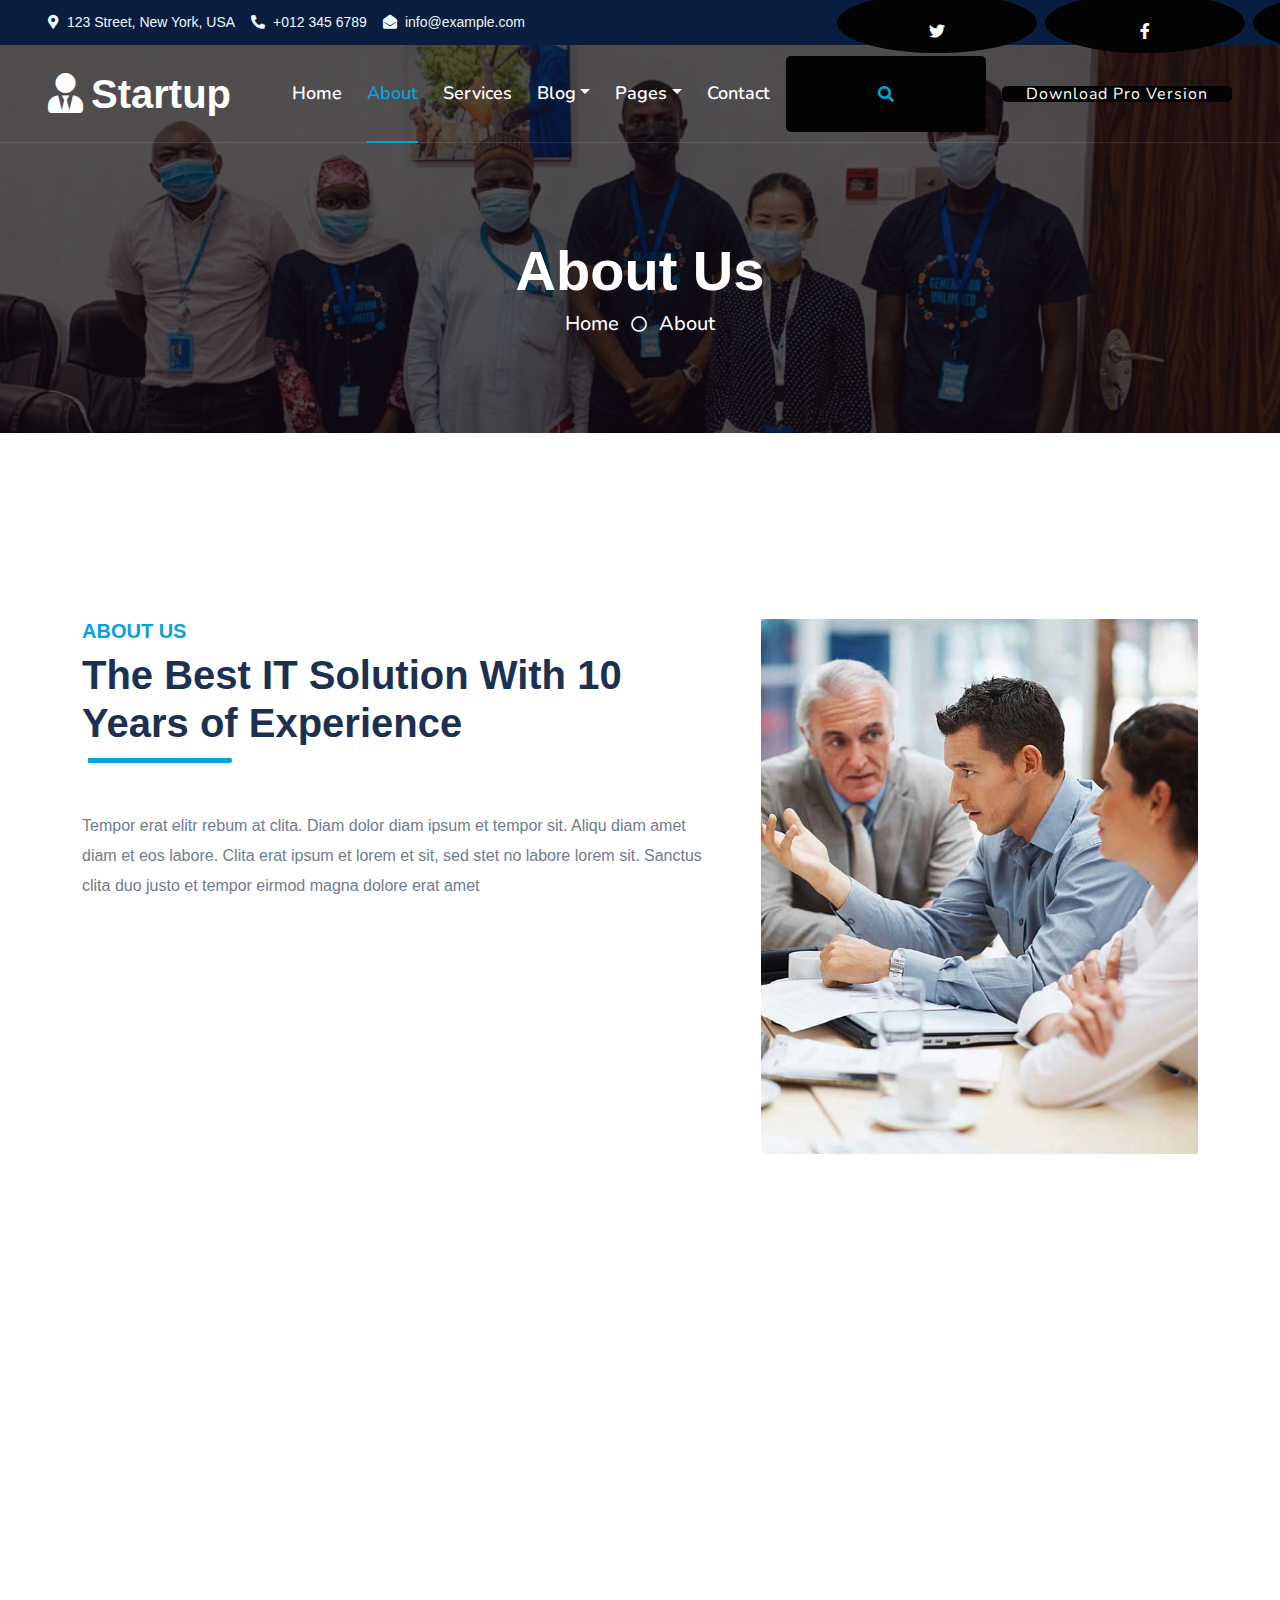
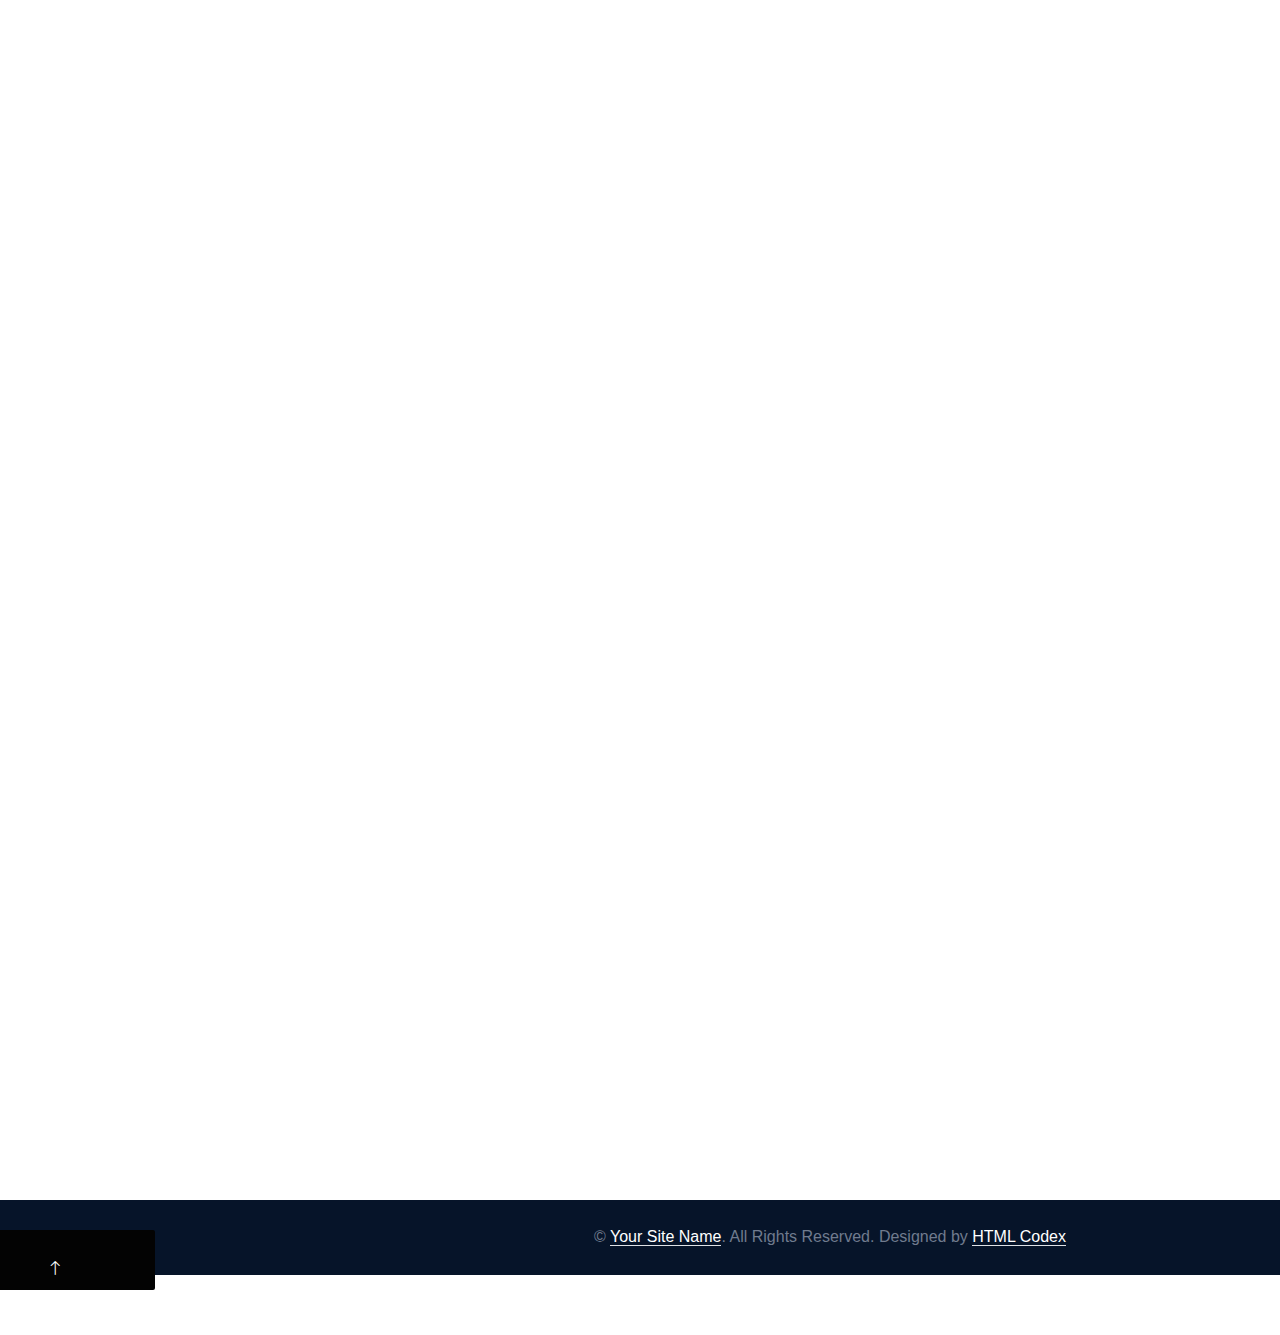
==== about.html @ 6768c52c "some modification" ====
<!DOCTYPE html>
<html lang="en">

<head>
    <meta charset="utf-8">
    <title>Startup - Startup Website Template</title>
    <meta content="width=device-width, initial-scale=1.0" name="viewport">
    <meta content="Free HTML Templates" name="keywords">
    <meta content="Free HTML Templates" name="description">

    <!-- Favicon -->
    <link href="img/favicon.ico" rel="icon">

    <!-- Google Web Fonts -->
    <link rel="preconnect" href="https://fonts.googleapis.com">
    <link rel="preconnect" href="https://fonts.gstatic.com" crossorigin>
    <link href="https://fonts.googleapis.com/css2?family=Nunito:wght@400;600;700;800&family=Rubik:wght@400;500;600;700&display=swap" rel="stylesheet">

    <!-- Icon Font Stylesheet -->
    <link href="https://cdnjs.cloudflare.com/ajax/libs/font-awesome/5.10.0/css/all.min.css" rel="stylesheet">
    <link href="https://cdn.jsdelivr.net/npm/bootstrap-icons@1.4.1/font/bootstrap-icons.css" rel="stylesheet">

    <!-- Libraries Stylesheet -->
    <link href="lib/owlcarousel/assets/owl.carousel.min.css" rel="stylesheet">
    <link href="lib/animate/animate.min.css" rel="stylesheet">

    <!-- Customized Bootstrap Stylesheet -->
    <link href="css/bootstrap.min.css" rel="stylesheet">

    <!-- Template Stylesheet -->
    <link href="css/style.css" rel="stylesheet">
</head>

<body>
    <!-- Spinner Start -->
    <div id="spinner" class="show bg-white position-fixed translate-middle w-100 vh-100 top-50 start-50 d-flex align-items-center justify-content-center">
        <div class="spinner"></div>
    </div>
    <!-- Spinner End -->


    <!-- Topbar Start -->
    <div class="container-fluid bg-dark px-5 d-none d-lg-block">
        <div class="row gx-0">
            <div class="col-lg-8 text-center text-lg-start mb-2 mb-lg-0">
                <div class="d-inline-flex align-items-center" style="height: 45px;">
                    <small class="me-3 text-light"><i class="fa fa-map-marker-alt me-2"></i>123 Street, New York, USA</small>
                    <small class="me-3 text-light"><i class="fa fa-phone-alt me-2"></i>+012 345 6789</small>
                    <small class="text-light"><i class="fa fa-envelope-open me-2"></i>info@example.com</small>
                </div>
            </div>
            <div class="col-lg-4 text-center text-lg-end">
                <div class="d-inline-flex align-items-center" style="height: 45px;">
                    <a class="btn btn-sm btn-outline-light btn-sm-square rounded-circle me-2" href=""><i class="fab fa-twitter fw-normal"></i></a>
                    <a class="btn btn-sm btn-outline-light btn-sm-square rounded-circle me-2" href=""><i class="fab fa-facebook-f fw-normal"></i></a>
                    <a class="btn btn-sm btn-outline-light btn-sm-square rounded-circle me-2" href=""><i class="fab fa-linkedin-in fw-normal"></i></a>
                    <a class="btn btn-sm btn-outline-light btn-sm-square rounded-circle me-2" href=""><i class="fab fa-instagram fw-normal"></i></a>
                    <a class="btn btn-sm btn-outline-light btn-sm-square rounded-circle" href=""><i class="fab fa-youtube fw-normal"></i></a>
                </div>
            </div>
        </div>
    </div>
    <!-- Topbar End -->


    <!-- Navbar Start -->
    <div class="container-fluid position-relative p-0">
        <nav class="navbar navbar-expand-lg navbar-dark px-5 py-3 py-lg-0">
            <a href="index.html" class="navbar-brand p-0">
                <h1 class="m-0"><i class="fa fa-user-tie me-2"></i>Startup</h1>
            </a>
            <button class="navbar-toggler" type="button" data-bs-toggle="collapse" data-bs-target="#navbarCollapse">
                <span class="fa fa-bars"></span>
            </button>
            <div class="collapse navbar-collapse" id="navbarCollapse">
                <div class="navbar-nav ms-auto py-0">
                    <a href="index.html" class="nav-item nav-link">Home</a>
                    <a href="about.html" class="nav-item nav-link active">About</a>
                    <a href="service.html" class="nav-item nav-link">Services</a>
                    <div class="nav-item dropdown">
                        <a href="#" class="nav-link dropdown-toggle" data-bs-toggle="dropdown">Blog</a>
                        <div class="dropdown-menu m-0">
                            <a href="blog.html" class="dropdown-item">Blog Grid</a>
                            <a href="detail.html" class="dropdown-item">Blog Detail</a>
                        </div>
                    </div>
                    <div class="nav-item dropdown">
                        <a href="#" class="nav-link dropdown-toggle" data-bs-toggle="dropdown">Pages</a>
                        <div class="dropdown-menu m-0">
                            <a href="price.html" class="dropdown-item">Pricing Plan</a>
                            <a href="feature.html" class="dropdown-item">Our features</a>
                            <a href="team.html" class="dropdown-item">Team Members</a>
                            <a href="testimonial.html" class="dropdown-item">Testimonial</a>
                            <a href="quote.html" class="dropdown-item">Free Quote</a>
                        </div>
                    </div>
                    <a href="contact.html" class="nav-item nav-link">Contact</a>
                </div>
                <butaton type="button" class="btn text-primary ms-3" data-bs-toggle="modal" data-bs-target="#searchModal"><i class="fa fa-search"></i></butaton>
                <a href="https://htmlcodex.com/startup-company-website-template" class="btn btn-primary py-2 px-4 ms-3">Download Pro Version</a>
            </div>
        </nav>

        <div class="container-fluid bg-primary py-5 bg-header" style="margin-bottom: 90px;">
            <div class="row py-5">
                <div class="col-12 pt-lg-5 mt-lg-5 text-center">
                    <h1 class="display-4 text-white animated zoomIn">About Us</h1>
                    <a href="" class="h5 text-white">Home</a>
                    <i class="far fa-circle text-white px-2"></i>
                    <a href="" class="h5 text-white">About</a>
                </div>
            </div>
        </div>
    </div>
    <!-- Navbar End -->


    <!-- Full Screen Search Start -->
    <div class="modal fade" id="searchModal" tabindex="-1">
        <div class="modal-dialog modal-fullscreen">
            <div class="modal-content" style="background: rgba(9, 30, 62, .7);">
                <div class="modal-header border-0">
                    <button type="button" class="btn bg-white btn-close" data-bs-dismiss="modal" aria-label="Close"></button>
                </div>
                <div class="modal-body d-flex align-items-center justify-content-center">
                    <div class="input-group" style="max-width: 600px;">
                        <input type="text" class="form-control bg-transparent border-primary p-3" placeholder="Type search keyword">
                        <button class="btn btn-primary px-4"><i class="bi bi-search"></i></button>
                    </div>
                </div>
            </div>
        </div>
    </div>
    <!-- Full Screen Search End -->


    <!-- About Start -->
    <div class="container-fluid py-5 wow fadeInUp" data-wow-delay="0.1s">
        <div class="container py-5">
            <div class="row g-5">
                <div class="col-lg-7">
                    <div class="section-title position-relative pb-3 mb-5">
                        <h5 class="fw-bold text-primary text-uppercase">About Us</h5>
                        <h1 class="mb-0">The Best IT Solution With 10 Years of Experience</h1>
                    </div>
                    <p class="mb-4">Tempor erat elitr rebum at clita. Diam dolor diam ipsum et tempor sit. Aliqu diam amet diam et eos labore. Clita erat ipsum et lorem et sit, sed stet no labore lorem sit. Sanctus clita duo justo et tempor eirmod magna dolore erat amet</p>
                    <div class="row g-0 mb-3">
                        <div class="col-sm-6 wow zoomIn" data-wow-delay="0.2s">
                            <h5 class="mb-3"><i class="fa fa-check text-primary me-3"></i>Award Winning</h5>
                            <h5 class="mb-3"><i class="fa fa-check text-primary me-3"></i>Professional Staff</h5>
                        </div>
                        <div class="col-sm-6 wow zoomIn" data-wow-delay="0.4s">
                            <h5 class="mb-3"><i class="fa fa-check text-primary me-3"></i>24/7 Support</h5>
                            <h5 class="mb-3"><i class="fa fa-check text-primary me-3"></i>Fair Prices</h5>
                        </div>
                    </div>
                    <div class="d-flex align-items-center mb-4 wow fadeIn" data-wow-delay="0.6s">
                        <div class="bg-primary d-flex align-items-center justify-content-center rounded" style="width: 60px; height: 60px;">
                            <i class="fa fa-phone-alt text-white"></i>
                        </div>
                        <div class="ps-4">
                            <h5 class="mb-2">Call to ask any question</h5>
                            <h4 class="text-primary mb-0">+012 345 6789</h4>
                        </div>
                    </div>
                    <a href="quote.html" class="btn btn-primary py-3 px-5 mt-3 wow zoomIn" data-wow-delay="0.9s">Request A Quote</a>
                </div>
                <div class="col-lg-5" style="min-height: 500px;">
                    <div class="position-relative h-100">
                        <img class="position-absolute w-100 h-100 rounded wow zoomIn" data-wow-delay="0.9s" src="img/about.jpg" style="object-fit: cover;">
                    </div>
                </div>
            </div>
        </div>
    </div>
    <!-- About End -->


    <!-- Team Start -->
    <div class="container-fluid py-5 wow fadeInUp" data-wow-delay="0.1s">
        <div class="container py-5">
            <div class="section-title text-center position-relative pb-3 mb-5 mx-auto" style="max-width: 600px;">
                <h5 class="fw-bold text-primary text-uppercase">Team Members</h5>
                <h1 class="mb-0">Professional Stuffs Ready to Help Your Business</h1>
            </div>
            <div class="row g-5">
                <div class="col-lg-4 wow slideInUp" data-wow-delay="0.3s">
                    <div class="team-item bg-light rounded overflow-hidden">
                        <div class="team-img position-relative overflow-hidden">
                            <img class="img-fluid w-100" src="img/team-1.jpg" alt="">
                            <div class="team-social">
                                <a class="btn btn-lg btn-primary btn-lg-square rounded" href=""><i class="fab fa-twitter fw-normal"></i></a>
                                <a class="btn btn-lg btn-primary btn-lg-square rounded" href=""><i class="fab fa-facebook-f fw-normal"></i></a>
                                <a class="btn btn-lg btn-primary btn-lg-square rounded" href=""><i class="fab fa-instagram fw-normal"></i></a>
                                <a class="btn btn-lg btn-primary btn-lg-square rounded" href=""><i class="fab fa-linkedin-in fw-normal"></i></a>
                            </div>
                        </div>
                        <div class="text-center py-4">
                            <h4 class="text-primary">Full Name</h4>
                            <p class="text-uppercase m-0">Designation</p>
                        </div>
                    </div>
                </div>
                <div class="col-lg-4 wow slideInUp" data-wow-delay="0.6s">
                    <div class="team-item bg-light rounded overflow-hidden">
                        <div class="team-img position-relative overflow-hidden">
                            <img class="img-fluid w-100" src="img/team-2.jpg" alt="">
                            <div class="team-social">
                                <a class="btn btn-lg btn-primary btn-lg-square rounded" href=""><i class="fab fa-twitter fw-normal"></i></a>
                                <a class="btn btn-lg btn-primary btn-lg-square rounded" href=""><i class="fab fa-facebook-f fw-normal"></i></a>
                                <a class="btn btn-lg btn-primary btn-lg-square rounded" href=""><i class="fab fa-instagram fw-normal"></i></a>
                                <a class="btn btn-lg btn-primary btn-lg-square rounded" href=""><i class="fab fa-linkedin-in fw-normal"></i></a>
                            </div>
                        </div>
                        <div class="text-center py-4">
                            <h4 class="text-primary">Full Name</h4>
                            <p class="text-uppercase m-0">Designation</p>
                        </div>
                    </div>
                </div>
                <div class="col-lg-4 wow slideInUp" data-wow-delay="0.9s">
                    <div class="team-item bg-light rounded overflow-hidden">
                        <div class="team-img position-relative overflow-hidden">
                            <img class="img-fluid w-100" src="img/team-3.jpg" alt="">
                            <div class="team-social">
                                <a class="btn btn-lg btn-primary btn-lg-square rounded" href=""><i class="fab fa-twitter fw-normal"></i></a>
                                <a class="btn btn-lg btn-primary btn-lg-square rounded" href=""><i class="fab fa-facebook-f fw-normal"></i></a>
                                <a class="btn btn-lg btn-primary btn-lg-square rounded" href=""><i class="fab fa-instagram fw-normal"></i></a>
                                <a class="btn btn-lg btn-primary btn-lg-square rounded" href=""><i class="fab fa-linkedin-in fw-normal"></i></a>
                            </div>
                        </div>
                        <div class="text-center py-4">
                            <h4 class="text-primary">Full Name</h4>
                            <p class="text-uppercase m-0">Designation</p>
                        </div>
                    </div>
                </div>
            </div>
        </div>
    </div>
    <!-- Team End -->


    <!-- Vendor Start -->
    <div class="container-fluid py-5 wow fadeInUp" data-wow-delay="0.1s">
        <div class="container py-5 mb-5">
            <div class="bg-white">
                <div class="owl-carousel vendor-carousel">
                    <img src="img/vendor-1.jpg" alt="">
                    <img src="img/vendor-2.jpg" alt="">
                    <img src="img/vendor-3.jpg" alt="">
                    <img src="img/vendor-4.jpg" alt="">
                    <img src="img/vendor-5.jpg" alt="">
                    <img src="img/vendor-6.jpg" alt="">
                    <img src="img/vendor-7.jpg" alt="">
                    <img src="img/vendor-8.jpg" alt="">
                    <img src="img/vendor-9.jpg" alt="">
                </div>
            </div>
        </div>
    </div>
    <!-- Vendor End -->
    

    <!-- Footer Start -->
    <div class="container-fluid bg-dark text-light mt-5 wow fadeInUp" data-wow-delay="0.1s">
        <div class="container">
            <div class="row gx-5">
                <div class="col-lg-4 col-md-6 footer-about">
                    <div class="d-flex flex-column align-items-center justify-content-center text-center h-100 bg-primary p-4">
                        <a href="index.html" class="navbar-brand">
                            <h1 class="m-0 text-white"><i class="fa fa-user-tie me-2"></i>Startup</h1>
                        </a>
                        <p class="mt-3 mb-4">Lorem diam sit erat dolor elitr et, diam lorem justo amet clita stet eos sit. Elitr dolor duo lorem, elitr clita ipsum sea. Diam amet erat lorem stet eos. Diam amet et kasd eos duo.</p>
                        <form action="">
                            <div class="input-group">
                                <input type="text" class="form-control border-white p-3" placeholder="Your Email">
                                <button class="btn btn-dark">Sign Up</button>
                            </div>
                        </form>
                    </div>
                </div>
                <div class="col-lg-8 col-md-6">
                    <div class="row gx-5">
                        <div class="col-lg-4 col-md-12 pt-5 mb-5">
                            <div class="section-title section-title-sm position-relative pb-3 mb-4">
                                <h3 class="text-light mb-0">Get In Touch</h3>
                            </div>
                            <div class="d-flex mb-2">
                                <i class="bi bi-geo-alt text-primary me-2"></i>
                                <p class="mb-0">123 Street, New York, USA</p>
                            </div>
                            <div class="d-flex mb-2">
                                <i class="bi bi-envelope-open text-primary me-2"></i>
                                <p class="mb-0">info@example.com</p>
                            </div>
                            <div class="d-flex mb-2">
                                <i class="bi bi-telephone text-primary me-2"></i>
                                <p class="mb-0">+012 345 67890</p>
                            </div>
                            <div class="d-flex mt-4">
                                <a class="btn btn-primary btn-square me-2" href="#"><i class="fab fa-twitter fw-normal"></i></a>
                                <a class="btn btn-primary btn-square me-2" href="#"><i class="fab fa-facebook-f fw-normal"></i></a>
                                <a class="btn btn-primary btn-square me-2" href="#"><i class="fab fa-linkedin-in fw-normal"></i></a>
                                <a class="btn btn-primary btn-square" href="#"><i class="fab fa-instagram fw-normal"></i></a>
                            </div>
                        </div>
                        <div class="col-lg-4 col-md-12 pt-0 pt-lg-5 mb-5">
                            <div class="section-title section-title-sm position-relative pb-3 mb-4">
                                <h3 class="text-light mb-0">Quick Links</h3>
                            </div>
                            <div class="link-animated d-flex flex-column justify-content-start">
                                <a class="text-light mb-2" href="#"><i class="bi bi-arrow-right text-primary me-2"></i>Home</a>
                                <a class="text-light mb-2" href="#"><i class="bi bi-arrow-right text-primary me-2"></i>About Us</a>
                                <a class="text-light mb-2" href="#"><i class="bi bi-arrow-right text-primary me-2"></i>Our Services</a>
                                <a class="text-light mb-2" href="#"><i class="bi bi-arrow-right text-primary me-2"></i>Meet The Team</a>
                                <a class="text-light mb-2" href="#"><i class="bi bi-arrow-right text-primary me-2"></i>Latest Blog</a>
                                <a class="text-light" href="#"><i class="bi bi-arrow-right text-primary me-2"></i>Contact Us</a>
                            </div>
                        </div>
                        <div class="col-lg-4 col-md-12 pt-0 pt-lg-5 mb-5">
                            <div class="section-title section-title-sm position-relative pb-3 mb-4">
                                <h3 class="text-light mb-0">Popular Links</h3>
                            </div>
                            <div class="link-animated d-flex flex-column justify-content-start">
                                <a class="text-light mb-2" href="#"><i class="bi bi-arrow-right text-primary me-2"></i>Home</a>
                                <a class="text-light mb-2" href="#"><i class="bi bi-arrow-right text-primary me-2"></i>About Us</a>
                                <a class="text-light mb-2" href="#"><i class="bi bi-arrow-right text-primary me-2"></i>Our Services</a>
                                <a class="text-light mb-2" href="#"><i class="bi bi-arrow-right text-primary me-2"></i>Meet The Team</a>
                                <a class="text-light mb-2" href="#"><i class="bi bi-arrow-right text-primary me-2"></i>Latest Blog</a>
                                <a class="text-light" href="#"><i class="bi bi-arrow-right text-primary me-2"></i>Contact Us</a>
                            </div>
                        </div>
                    </div>
                </div>
            </div>
        </div>
    </div>
    <div class="container-fluid text-white" style="background: #061429;">
        <div class="container text-center">
            <div class="row justify-content-end">
                <div class="col-lg-8 col-md-6">
                    <div class="d-flex align-items-center justify-content-center" style="height: 75px;">
                        <p class="mb-0">&copy; <a class="text-white border-bottom" href="#">Your Site Name</a>. All Rights Reserved. 
						
						<!--/*** This template is free as long as you keep the footer author’s credit link/attribution link/backlink. If you'd like to use the template without the footer author’s credit link/attribution link/backlink, you can purchase the Credit Removal License from "https://htmlcodex.com/credit-removal". Thank you for your support. ***/-->
						Designed by <a class="text-white border-bottom" href="https://htmlcodex.com">HTML Codex</a></p>
                    </div>
                </div>
            </div>
        </div>
    </div>
    <!-- Footer End -->


    <!-- Back to Top -->
    <a href="#" class="btn btn-lg btn-primary btn-lg-square rounded back-to-top"><i class="bi bi-arrow-up"></i></a>


    <!-- JavaScript Libraries -->
    <script src="https://code.jquery.com/jquery-3.4.1.min.js"></script>
    <script src="https://cdn.jsdelivr.net/npm/bootstrap@5.0.0/dist/js/bootstrap.bundle.min.js"></script>
    <script src="lib/wow/wow.min.js"></script>
    <script src="lib/easing/easing.min.js"></script>
    <script src="lib/waypoints/waypoints.min.js"></script>
    <script src="lib/counterup/counterup.min.js"></script>
    <script src="lib/owlcarousel/owl.carousel.min.js"></script>

    <!-- Template Javascript -->
    <script src="js/main.js"></script>
</body>

</html>
---- css/style.css ----
/********** Template CSS **********/
:root {
    --primary: #06A3DA;
    --secondary: #34AD54;
    --light: #EEF9FF;
    --dark: #091E3E;
}


/*** Spinner ***/
.spinner {
    width: 40px;
    height: 40px;
    background: var(--primary);
    margin: 100px auto;
    -webkit-animation: sk-rotateplane 1.2s infinite ease-in-out;
    animation: sk-rotateplane 1.2s infinite ease-in-out;
}

@-webkit-keyframes sk-rotateplane {
    0% {
        -webkit-transform: perspective(120px)
    }
    50% {
        -webkit-transform: perspective(120px) rotateY(180deg)
    }
    100% {
        -webkit-transform: perspective(120px) rotateY(180deg) rotateX(180deg)
    }
}

@keyframes sk-rotateplane {
    0% {
        transform: perspective(120px) rotateX(0deg) rotateY(0deg);
        -webkit-transform: perspective(120px) rotateX(0deg) rotateY(0deg)
    }
    50% {
        transform: perspective(120px) rotateX(-180.1deg) rotateY(0deg);
        -webkit-transform: perspective(120px) rotateX(-180.1deg) rotateY(0deg)
    }
    100% {
        transform: perspective(120px) rotateX(-180deg) rotateY(-179.9deg);
        -webkit-transform: perspective(120px) rotateX(-180deg) rotateY(-179.9deg);
    }
}

#spinner {
    opacity: 0;
    visibility: hidden;
    transition: opacity .5s ease-out, visibility 0s linear .5s;
    z-index: 99999;
}

#spinner.show {
    transition: opacity .5s ease-out, visibility 0s linear 0s;
    visibility: visible;
    opacity: 1;
}


/*** Heading ***/
h1,
h2,
.fw-bold {
    font-weight: 800 !important;
}

h3,
h4,
.fw-semi-bold {
    font-weight: 700 !important;
}

h5,
h6,
.fw-medium {
    font-weight: 600 !important;
}


/*** Button ***/
.btn {
    font-family: 'Nunito', sans-serif;
    font-weight: 600;
    transition: .5s;
}

.btn-primary,
.btn-secondary {
    color: #FFFFFF;
    box-shadow: inset 0 0 0 50px transparent;
}

.btn-primary:hover {
    box-shadow: inset 0 0 0 0 var(--primary);
}

.btn-secondary:hover {
    box-shadow: inset 0 0 0 0 var(--secondary);
}

.btn-square {
    width: 36px;
    height: 36px;
}

.btn-sm-square {
    width: 30px;
    height: 30px;
}

.btn-lg-square {
    width: 48px;
    height: 48px;
}

.btn-square,
.btn-sm-square,
.btn-lg-square {
    padding-left: 0;
    padding-right: 0;
    text-align: center;
}


/*** Navbar ***/
.navbar-dark .navbar-nav .nav-link {
    font-family: 'Nunito', sans-serif;
    position: relative;
    margin-left: 25px;
    padding: 35px 0;
    color: #FFFFFF;
    font-size: 18px;
    font-weight: 600;
    outline: none;
    transition: .5s;
}

.sticky-top.navbar-dark .navbar-nav .nav-link {
    padding: 20px 0;
    color: var(--dark);
}

.navbar-dark .navbar-nav .nav-link:hover,
.navbar-dark .navbar-nav .nav-link.active {
    color: var(--primary);
}

.navbar-dark .navbar-brand h1 {
    color: #FFFFFF;
}

.navbar-dark .navbar-toggler {
    color: var(--primary) !important;
    border-color: var(--primary) !important;
}

@media (max-width: 991.98px) {
    .sticky-top.navbar-dark {
        position: relative;
        background: #FFFFFF;
    }

    .navbar-dark .navbar-nav .nav-link,
    .navbar-dark .navbar-nav .nav-link.show,
    .sticky-top.navbar-dark .navbar-nav .nav-link {
        padding: 10px 0;
        color: var(--dark);
    }

    .navbar-dark .navbar-brand h1 {
        color: var(--primary);
    }
}

@media (min-width: 992px) {
    .navbar-dark {
        position: absolute;
        width: 100%;
        top: 0;
        left: 0;
        border-bottom: 1px solid rgba(256, 256, 256, .1);
        z-index: 999;
    }
    
    .sticky-top.navbar-dark {
        position: fixed;
        background: #FFFFFF;
    }

    .navbar-dark .navbar-nav .nav-link::before {
        position: absolute;
        content: "";
        width: 0;
        height: 2px;
        bottom: -1px;
        left: 50%;
        background: var(--primary);
        transition: .5s;
    }

    .navbar-dark .navbar-nav .nav-link:hover::before,
    .navbar-dark .navbar-nav .nav-link.active::before {
        width: 100%;
        left: 0;
    }

    .navbar-dark .navbar-nav .nav-link.nav-contact::before {
        display: none;
    }

    .sticky-top.navbar-dark .navbar-brand h1 {
        color: var(--primary);
    }
}


/*** Carousel ***/
.carousel-caption {
    top: 0;
    left: 0;
    right: 0;
    bottom: 0;
    background: rgba(9, 30, 62, .7);
    z-index: 1;
}

@media (max-width: 576px) {
    .carousel-caption h5 {
        font-size: 14px;
        font-weight: 500 !important;
    }

    .carousel-caption h1 {
        font-size: 30px;
        font-weight: 600 !important;
    }
}

.carousel-control-prev,
.carousel-control-next {
    width: 10%;
}

.carousel-control-prev-icon,
.carousel-control-next-icon {
    width: 3rem;
    height: 3rem;
}


/*** Section Title ***/
.section-title::before {
    position: absolute;
    content: "";
    width: 150px;
    height: 5px;
    left: 0;
    bottom: 0;
    background: var(--primary);
    border-radius: 2px;
}

.section-title.text-center::before {
    left: 50%;
    margin-left: -75px;
}

.section-title.section-title-sm::before {
    width: 90px;
    height: 3px;
}

.section-title::after {
    position: absolute;
    content: "";
    width: 6px;
    height: 5px;
    bottom: 0px;
    background: #FFFFFF;
    -webkit-animation: section-title-run 5s infinite linear;
    animation: section-title-run 5s infinite linear;
}

.section-title.section-title-sm::after {
    width: 4px;
    height: 3px;
}

.section-title.text-center::after {
    -webkit-animation: section-title-run-center 5s infinite linear;
    animation: section-title-run-center 5s infinite linear;
}

.section-title.section-title-sm::after {
    -webkit-animation: section-title-run-sm 5s infinite linear;
    animation: section-title-run-sm 5s infinite linear;
}

@-webkit-keyframes section-title-run {
    0% {left: 0; } 50% { left : 145px; } 100% { left: 0; }
}

@-webkit-keyframes section-title-run-center {
    0% { left: 50%; margin-left: -75px; } 50% { left : 50%; margin-left: 45px; } 100% { left: 50%; margin-left: -75px; }
}

@-webkit-keyframes section-title-run-sm {
    0% {left: 0; } 50% { left : 85px; } 100% { left: 0; }
}


/*** Service ***/
.service-item {
    position: relative;
    height: 300px;
    padding: 0 30px;
    transition: .5s;
}

.service-item .service-icon {
    margin-bottom: 30px;
    width: 60px;
    height: 60px;
    display: flex;
    align-items: center;
    justify-content: center;
    background: var(--primary);
    border-radius: 2px;
    transform: rotate(-45deg);
}

.service-item .service-icon i {
    transform: rotate(45deg);
}

.service-item a.btn {
    position: absolute;
    width: 60px;
    bottom: -48px;
    left: 50%;
    margin-left: -30px;
    opacity: 0;
}

.service-item:hover a.btn {
    bottom: -24px;
    opacity: 1;
}


/*** Testimonial ***/
.testimonial-carousel .owl-dots {
    margin-top: 15px;
    display: flex;
    align-items: flex-end;
    justify-content: center;
}

.testimonial-carousel .owl-dot {
    position: relative;
    display: inline-block;
    margin: 0 5px;
    width: 15px;
    height: 15px;
    background: #DDDDDD;
    border-radius: 2px;
    transition: .5s;
}

.testimonial-carousel .owl-dot.active {
    width: 30px;
    background: var(--primary);
}

.testimonial-carousel .owl-item.center {
    position: relative;
    z-index: 1;
}

.testimonial-carousel .owl-item .testimonial-item {
    transition: .5s;
}

.testimonial-carousel .owl-item.center .testimonial-item {
    background: #FFFFFF !important;
    box-shadow: 0 0 30px #DDDDDD;
}


/*** Team ***/
.team-item {
    transition: .5s;
}

.team-social {
    position: absolute;
    width: 100%;
    height: 100%;
    top: 0;
    left: 0;
    display: flex;
    align-items: center;
    justify-content: center;
    transition: .5s;
}

.team-social a.btn {
    position: relative;
    margin: 0 3px;
    margin-top: 100px;
    opacity: 0;
}

.team-item:hover {
    box-shadow: 0 0 30px #DDDDDD;
}

.team-item:hover .team-social {
    background: rgba(9, 30, 62, .7);
}

.team-item:hover .team-social a.btn:first-child {
    opacity: 1;
    margin-top: 0;
    transition: .3s 0s;
}

.team-item:hover .team-social a.btn:nth-child(2) {
    opacity: 1;
    margin-top: 0;
    transition: .3s .05s;
}

.team-item:hover .team-social a.btn:nth-child(3) {
    opacity: 1;
    margin-top: 0;
    transition: .3s .1s;
}

.team-item:hover .team-social a.btn:nth-child(4) {
    opacity: 1;
    margin-top: 0;
    transition: .3s .15s;
}

.team-item .team-img img,
.blog-item .blog-img img  {
    transition: .5s;
}

.team-item:hover .team-img img,
.blog-item:hover .blog-img img {
    transform: scale(1.15);
}


/*** Miscellaneous ***/
@media (min-width: 991.98px) {
    .facts {
        position: relative;
        margin-top: -75px;
        z-index: 1;
    }
}

.back-to-top {
    position: fixed;
    display: none;
    right: 45px;
    bottom: 45px;
    z-index: 99;
}

.bg-header {
    background: linear-gradient(rgba(9, 10, 20, .7), rgba(9, 10, 20, .7)), url(../img/bg-header.jpeg) center center no-repeat;
    background-size: cover;
    height: max-content;
}

.link-animated a {
    transition: .5s;
}

.link-animated a:hover {
    padding-left: 10px;
}

@media (min-width: 767.98px) {
    .footer-about {
        margin-bottom: -75px;
    }
}

/*StyleTwo*/
@import url("https://fonts.googleapis.com/css?family=Poppins:100i,200,300,300i,400,500,600,700,800,900&display=swap");.white-bg{background:#ffffff}.gray-bg{background:#f5f5f5}.gray-bg{background:#f7f7fd}.white-bg{background:#fff}.black-bg{background:#16161a}.theme-bg{background:#030303}.brand-bg{background:#f1f4fa}.testimonial-bg{background:#f9fafc}.white-color{color:#fff}.black-color{color:#16161a}.theme-color{color:#030303}.boxed-btn{background:#fff;color:#030303 !important;display:inline-block;padding:18px 44px;font-family:"Poppins",sans-serif;font-size:14px;font-weight:400;border:0;border:1px solid #030303;letter-spacing:3px;text-align:center;color:#030303;text-transform:uppercase;cursor:pointer}.boxed-btn:hover{background:#030303;color:#fff !important;border:1px solid #030303}.boxed-btn:focus{outline:none}.boxed-btn.large-width{width:220px}[data-overlay]{position:relative;background-size:cover;background-repeat:no-repeat;background-position:center center}[data-overlay]::before{position:absolute;left:0;top:0;right:0;bottom:0;content:""}[data-opacity="1"]::before{opacity:0.1}[data-opacity="2"]::before{opacity:0.2}[data-opacity="3"]::before{opacity:0.3}[data-opacity="4"]::before{opacity:0.4}[data-opacity="5"]::before{opacity:0.5}[data-opacity="6"]::before{opacity:0.6}[data-opacity="7"]::before{opacity:0.7}[data-opacity="8"]::before{opacity:0.8}[data-opacity="9"]::before{opacity:0.9}body{font-family:"Poppins",sans-serif;font-weight:normal;font-style:normal}h1,h2,h3,h4,h5,h6{font-family:"Poppins",sans-serif;color:#1C3051;margin-top:0px;font-style:normal;font-weight:500;text-transform:normal}p{font-family:"Poppins",sans-serif;color:#707b8e;font-size:16px;line-height:30px;margin-bottom:15px;font-weight:normal}.bg-img-1{background-image:url(../img/slider/slider-img-1.jpg)}.bg-img-2{background-image:url(../img/background-img/bg-img-2.jpg)}.cta-bg-1{background-image:url(../img/background-img/bg-img-3.jpg)}.img{max-width:100%;-webkit-transition:all .3s ease-out 0s;-moz-transition:all .3s ease-out 0s;-ms-transition:all .3s ease-out 0s;-o-transition:all .3s ease-out 0s;transition:all .3s ease-out 0s}.f-left{float:left}.f-right{float:right}.fix{overflow:hidden}.clear{clear:both}a,.button{-webkit-transition:all .3s ease-out 0s;-moz-transition:all .3s ease-out 0s;-ms-transition:all .3s ease-out 0s;-o-transition:all .3s ease-out 0s;transition:all .3s ease-out 0s}a:focus,.button:focus{text-decoration:none;outline:none}a{color:#635c5c}a:hover{color:#fff}a:focus,a:hover,.portfolio-cat a:hover,.footer -menu li a:hover{text-decoration:none}a,button{color:#fff;outline:medium none}button:focus,input:focus,input:focus,textarea,textarea:focus{outline:0}.uppercase{text-transform:uppercase}input:focus::-moz-placeholder{opacity:0;-webkit-transition:.4s;-o-transition:.4s;transition:.4s}.capitalize{text-transform:capitalize}h1 a,h2 a,h3 a,h4 a,h5 a,h6 a{color:inherit}ul{margin:0px;padding:0px}li{list-style:none}hr{border-bottom:1px solid #eceff8;border-top:0 none;margin:30px 0;padding:0}.theme-overlay{position:relative}.theme-overlay::before{background:#1696e7 none repeat scroll 0 0;content:"";height:100%;left:0;opacity:0.6;position:absolute;top:0;width:100%}.overlay{position:relative;z-index:0}.overlay::before{position:absolute;content:"";top:0;left:0;width:100%;height:100%;z-index:-1}.overlay2{position:relative;z-index:0}.overlay2::before{position:absolute;content:"";background-color:#2E2200;top:0;left:0;width:100%;height:100%;z-index:-1;opacity:0.5}.section-padding{padding-top:120px;padding-bottom:120px}.separator{border-top:1px solid #f2f2f2}.mb-90{margin-bottom:90px}@media (max-width: 767px){.mb-90{margin-bottom:30px}}@media (min-width: 768px) and (max-width: 991px){.mb-90{margin-bottom:45px}}.owl-carousel .owl-nav div{background:rgba(255,255,255,0.8) none repeat scroll 0 0;height:40px;left:20px;line-height:40px;font-size:22px;color:#646464;opacity:1;visibility:visible;position:absolute;text-align:center;top:50%;transform:translateY(-50%);transition:all 0.3s ease 0s;width:40px}.owl-carousel .owl-nav div.owl-next{left:auto;right:-30px}.owl-carousel .owl-nav div.owl-next i{position:relative;right:0;top:1px}.owl-carousel .owl-nav div.owl-prev i{position:relative;right:1px;top:0px}.owl-carousel:hover .owl-nav div{opacity:1;visibility:visible}.owl-carousel:hover .owl-nav div:hover{color:#fff;background:#ff3500}.btn{background:#030303;-moz-user-select:none;text-transform:capitalize;color:#fff;cursor:pointer;display:inline-block;font-size:16px;font-weight:400;letter-spacing:1px;line-height:0;margin-bottom:0;padding:30px 44px;border-radius:5px;min-width:200px;cursor:pointer;transition:color 0.4s linear;position:relative;z-index:1;border:0;overflow:hidden;margin:0}.btn::before{content:"";position:absolute;left:0;top:0;width:100%;height:100%;background:#ec4683;z-index:1;border-radius:5px;transition:transform 0.5s;transition-timing-function:ease;transform-origin:0 0;transition-timing-function:cubic-bezier(0.5, 1.6, 0.4, 0.7);transform:scaleX(0)}.btn:hover::before{transform:scaleX(1);color:#fff !important;z-index:-1}.header-btn{background:#030303;padding:20px 11px;min-width:120px;position:relative}.header-btn::before{background:#ec4683}.btn-ans{background:#fff;position:relative;color:#030303}.btn-ans::before{background:#ec4683;color:#030303}.btn.focus,.btn:focus{outline:0;box-shadow:none}.hero-btn{padding:30px 56px}.border-btn{background:none;-moz-user-select:none;border:2px solid #030303;padding:18px 38px;margin:10px;text-transform:capitalize;color:#030303;cursor:pointer;display:inline-block;font-size:14px;font-weight:500;letter-spacing:1px;margin-bottom:0;border-radius:5px;position:relative;transition:color 0.4s linear;position:relative;overflow:hidden;margin:0}.border-btn::before{border:2px solid transparent;content:"";position:absolute;left:0;top:0;width:100%;height:100%;background:#030303;z-index:-1;transition:transform 0.5s;transition-timing-function:ease;transform-origin:0 0;transition-timing-function:cubic-bezier(0.5, 1.6, 0.4, 0.7);transform:scaleY(0)}.border-btn:hover::before{transform:scaleY(1);order:2px solid transparent}.border-btn.border-btn2{padding:17px 52px}.send-btn{background:#030303;color:#fff;font-size:14px;width:100%;height:55px;border:none;border-radius:5px;cursor:pointer;transition:color 0.4s linear;position:relative;overflow:hidden;z-index:1}.send-btn::before{border:2px solid transparent;content:"";position:absolute;left:0;top:0;width:100%;height:100%;background:#e6373d;color:#030303;z-index:-1;transition:transform 0.5s;transition-timing-function:ease;transform-origin:0 0;transition-timing-function:cubic-bezier(0.5, 1.6, 0.4, 0.7);transform:scaleX(0)}.send-btn:hover::before{transform:scaleY(1);order:2px solid transparent;color:red}.breadcrumb>.active{color:#888}#scrollUp{background:#030303;height:50px;width:50px;right:31px;bottom:18px;color:#fff;font-size:20px;text-align:center;border-radius:50%;line-height:48px;border:2px solid transparent}@media (max-width: 767px){#scrollUp{right:16px}}#scrollUp:hover{color:#fff}.sticky-bar{left:0;margin:auto;position:fixed;top:0;width:100%;-webkit-box-shadow:0 10px 15px rgba(25,25,25,0.1);box-shadow:0 10px 15px rgba(25,25,25,0.1);z-index:9999;-webkit-animation:300ms ease-in-out 0s normal none 1 running fadeInDown;animation:300ms ease-in-out 0s normal none 1 running fadeInDown;-webkit-box-shadow:0 10px 15px rgba(25,25,25,0.1);background:#fff}.mt-5{margin-top:5px}.mt-10{margin-top:10px}.mt-15{margin-top:15px}.mt-20{margin-top:20px}.mt-25{margin-top:25px}.mt-30{margin-top:30px}.mt-35{margin-top:35px}.mt-40{margin-top:40px}.mt-45{margin-top:45px}.mt-50{margin-top:50px}.mt-55{margin-top:55px}.mt-60{margin-top:60px}.mt-65{margin-top:65px}.mt-70{margin-top:70px}.mt-75{margin-top:75px}.mt-80{margin-top:80px}.mt-85{margin-top:85px}.mt-90{margin-top:90px}.mt-95{margin-top:95px}.mt-100{margin-top:100px}.mt-105{margin-top:105px}.mt-110{margin-top:110px}.mt-115{margin-top:115px}.mt-120{margin-top:120px}.mt-125{margin-top:125px}.mt-130{margin-top:130px}.mt-135{margin-top:135px}.mt-140{margin-top:140px}.mt-145{margin-top:145px}.mt-150{margin-top:150px}.mt-155{margin-top:155px}.mt-160{margin-top:160px}.mt-165{margin-top:165px}.mt-170{margin-top:170px}.mt-175{margin-top:175px}.mt-180{margin-top:180px}.mt-185{margin-top:185px}.mt-190{margin-top:190px}.mt-195{margin-top:195px}.mt-200{margin-top:200px}.mb-5{margin-bottom:5px}.mb-10{margin-bottom:10px}.mb-15{margin-bottom:15px}.mb-20{margin-bottom:20px}.mb-25{margin-bottom:25px}.mb-30{margin-bottom:30px}.mb-35{margin-bottom:35px}.mb-40{margin-bottom:40px}.mb-45{margin-bottom:45px}.mb-50{margin-bottom:50px}.mb-55{margin-bottom:55px}.mb-60{margin-bottom:60px}.mb-65{margin-bottom:65px}.mb-70{margin-bottom:70px}.mb-75{margin-bottom:75px}.mb-80{margin-bottom:80px}.mb-85{margin-bottom:85px}.mb-90{margin-bottom:90px}.mb-95{margin-bottom:95px}.mb-100{margin-bottom:100px}.mb-105{margin-bottom:105px}.mb-110{margin-bottom:110px}.mb-115{margin-bottom:115px}.mb-120{margin-bottom:120px}.mb-125{margin-bottom:125px}.mb-130{margin-bottom:130px}.mb-135{margin-bottom:135px}.mb-140{margin-bottom:140px}.mb-145{margin-bottom:145px}.mb-150{margin-bottom:150px}.mb-155{margin-bottom:155px}.mb-160{margin-bottom:160px}.mb-165{margin-bottom:165px}.mb-170{margin-bottom:170px}.mb-175{margin-bottom:175px}.mb-180{margin-bottom:180px}.mb-185{margin-bottom:185px}.mb-190{margin-bottom:190px}.mb-195{margin-bottom:195px}.mb-200{margin-bottom:200px}.ml-5{margin-left:5px}.ml-10{margin-left:10px}.ml-15{margin-left:15px}.ml-20{margin-left:20px}.ml-25{margin-left:25px}.ml-30{margin-left:30px}.ml-35{margin-left:35px}.ml-40{margin-left:40px}.ml-45{margin-left:45px}.ml-50{margin-left:50px}.ml-55{margin-left:55px}.ml-60{margin-left:60px}.ml-65{margin-left:65px}.ml-70{margin-left:70px}.ml-75{margin-left:75px}.ml-80{margin-left:80px}.ml-85{margin-left:85px}.ml-90{margin-left:90px}.ml-95{margin-left:95px}.ml-100{margin-left:100px}.ml-105{margin-left:105px}.ml-110{margin-left:110px}.ml-115{margin-left:115px}.ml-120{margin-left:120px}.ml-125{margin-left:125px}.ml-130{margin-left:130px}.ml-135{margin-left:135px}.ml-140{margin-left:140px}.ml-145{margin-left:145px}.ml-150{margin-left:150px}.ml-155{margin-left:155px}.ml-160{margin-left:160px}.ml-165{margin-left:165px}.ml-170{margin-left:170px}.ml-175{margin-left:175px}.ml-180{margin-left:180px}.ml-185{margin-left:185px}.ml-190{margin-left:190px}.ml-195{margin-left:195px}.ml-200{margin-left:200px}.mr-5{margin-right:5px}.mr-10{margin-right:10px}.mr-15{margin-right:15px}.mr-20{margin-right:20px}.mr-25{margin-right:25px}.mr-30{margin-right:30px}.mr-35{margin-right:35px}.mr-40{margin-right:40px}.mr-45{margin-right:45px}.mr-50{margin-right:50px}.mr-55{margin-right:55px}.mr-60{margin-right:60px}.mr-65{margin-right:65px}.mr-70{margin-right:70px}.mr-75{margin-right:75px}.mr-80{margin-right:80px}.mr-85{margin-right:85px}.mr-90{margin-right:90px}.mr-95{margin-right:95px}.mr-100{margin-right:100px}.mr-105{margin-right:105px}.mr-110{margin-right:110px}.mr-115{margin-right:115px}.mr-120{margin-right:120px}.mr-125{margin-right:125px}.mr-130{margin-right:130px}.mr-135{margin-right:135px}.mr-140{margin-right:140px}.mr-145{margin-right:145px}.mr-150{margin-right:150px}.mr-155{margin-right:155px}.mr-160{margin-right:160px}.mr-165{margin-right:165px}.mr-170{margin-right:170px}.mr-175{margin-right:175px}.mr-180{margin-right:180px}.mr-185{margin-right:185px}.mr-190{margin-right:190px}.mr-195{margin-right:195px}.mr-200{margin-right:200px}.pt-5{padding-top:5px}.pt-10{padding-top:10px}.pt-15{padding-top:15px}.pt-20{padding-top:20px}.pt-25{padding-top:25px}.pt-30{padding-top:30px}.pt-35{padding-top:35px}.pt-40{padding-top:40px}.pt-45{padding-top:45px}.pt-50{padding-top:50px}.pt-55{padding-top:55px}.pt-60{padding-top:60px}.pt-65{padding-top:65px}.pt-70{padding-top:70px}.pt-75{padding-top:75px}.pt-80{padding-top:80px}.pt-85{padding-top:85px}.pt-90{padding-top:90px}.pt-95{padding-top:95px}.pt-100{padding-top:100px}.pt-105{padding-top:105px}.pt-110{padding-top:110px}.pt-115{padding-top:115px}.pt-120{padding-top:120px}.pt-125{padding-top:125px}.pt-130{padding-top:130px}.pt-135{padding-top:135px}.pt-140{padding-top:140px}.pt-145{padding-top:145px}.pt-150{padding-top:150px}.pt-155{padding-top:155px}.pt-160{padding-top:160px}.pt-165{padding-top:165px}.pt-170{padding-top:170px}.pt-175{padding-top:175px}.pt-180{padding-top:180px}.pt-185{padding-top:185px}.pt-190{padding-top:190px}.pt-195{padding-top:195px}.pt-200{padding-top:200px}.pt-260{padding-top:260px}.pb-5{padding-bottom:5px}.pb-10{padding-bottom:10px}.pb-15{padding-bottom:15px}.pb-20{padding-bottom:20px}.pb-25{padding-bottom:25px}.pb-30{padding-bottom:30px}.pb-35{padding-bottom:35px}.pb-40{padding-bottom:40px}.pb-45{padding-bottom:45px}.pb-50{padding-bottom:50px}.pb-55{padding-bottom:55px}.pb-60{padding-bottom:60px}.pb-65{padding-bottom:65px}.pb-70{padding-bottom:70px}.pb-75{padding-bottom:75px}.pb-80{padding-bottom:80px}.pb-85{padding-bottom:85px}.pb-90{padding-bottom:90px}.pb-95{padding-bottom:95px}.pb-100{padding-bottom:100px}.pb-105{padding-bottom:105px}.pb-110{padding-bottom:110px}.pb-115{padding-bottom:115px}.pb-120{padding-bottom:120px}.pb-125{padding-bottom:125px}.pb-130{padding-bottom:130px}.pb-135{padding-bottom:135px}.pb-140{padding-bottom:140px}.pb-145{padding-bottom:145px}.pb-150{padding-bottom:150px}.pb-155{padding-bottom:155px}.pb-160{padding-bottom:160px}.pb-165{padding-bottom:165px}.pb-170{padding-bottom:170px}.pb-175{padding-bottom:175px}.pb-180{padding-bottom:180px}.pb-185{padding-bottom:185px}.pb-190{padding-bottom:190px}.pb-195{padding-bottom:195px}.pb-200{padding-bottom:200px}.pl-5{padding-left:5px}.pl-10{padding-left:10px}.pl-15{padding-left:15px}.pl-20{padding-left:20px}.pl-25{padding-left:25px}.pl-30{padding-left:30px}.pl-35{padding-left:35px}.pl-40{padding-left:40px}.pl-45{padding-left:45px}.pl-50{padding-left:50px}.pl-55{padding-left:55px}.pl-60{padding-left:60px}.pl-65{padding-left:65px}.pl-70{padding-left:70px}.pl-75{padding-left:75px}.pl-80{padding-left:80px}.pl-85{padding-left:85px}.pl-90{padding-left:90px}.pl-95{padding-left:95px}.pl-100{padding-left:100px}.pl-105{padding-left:105px}.pl-110{padding-left:110px}.pl-115{padding-left:115px}.pl-120{padding-left:120px}.pl-125{padding-left:125px}.pl-130{padding-left:130px}.pl-135{padding-left:135px}.pl-140{padding-left:140px}.pl-145{padding-left:145px}.pl-150{padding-left:150px}.pl-155{padding-left:155px}.pl-160{padding-left:160px}.pl-165{padding-left:165px}.pl-170{padding-left:170px}.pl-175{padding-left:175px}.pl-180{padding-left:180px}.pl-185{padding-left:185px}.pl-190{padding-left:190px}.pl-195{padding-left:195px}.pl-200{padding-left:200px}.pr-5{padding-right:5px}.pr-10{padding-right:10px}.pr-15{padding-right:15px}.pr-20{padding-right:20px}.pr-25{padding-right:25px}.pr-30{padding-right:30px}.pr-35{padding-right:35px}.pr-40{padding-right:40px}.pr-45{padding-right:45px}.pr-50{padding-right:50px}.pr-55{padding-right:55px}.pr-60{padding-right:60px}.pr-65{padding-right:65px}.pr-70{padding-right:70px}.pr-75{padding-right:75px}.pr-80{padding-right:80px}.pr-85{padding-right:85px}.pr-90{padding-right:90px}.pr-95{padding-right:95px}.pr-100{padding-right:100px}.pr-105{padding-right:105px}.pr-110{padding-right:110px}.pr-115{padding-right:115px}.pr-120{padding-right:120px}.pr-125{padding-right:125px}.pr-130{padding-right:130px}.pr-135{padding-right:135px}.pr-140{padding-right:140px}.pr-145{padding-right:145px}.pr-150{padding-right:150px}.pr-155{padding-right:155px}.pr-160{padding-right:160px}.pr-165{padding-right:165px}.pr-170{padding-right:170px}.pr-175{padding-right:175px}.pr-180{padding-right:180px}.pr-185{padding-right:185px}.pr-190{padding-right:190px}.pr-195{padding-right:195px}.pr-200{padding-right:200px}.bounce-animate{animation-name:float-bob;animation-duration:2s;animation-iteration-count:infinite;-moz-animation-name:float-bob;-moz-animation-duration:2s;-moz-animation-iteration-count:infinite;-moz-animation-timing-function:linear;-ms-animation-name:float-bob;-ms-animation-duration:2s;-ms-animation-iteration-count:infinite;-ms-animation-timing-function:linear;-o-animation-name:float-bob;-o-animation-duration:2s;-o-animation-iteration-count:infinite;-o-animation-timing-function:linear}@-webkit-keyframes float-bob{0%{-webkit-transform:translateY(-20px);transform:translateY(-20px)}50%{-webkit-transform:translateY(-10px);transform:translateY(-10px)}100%{-webkit-transform:translateY(-20px);transform:translateY(-20px)}}.heartbeat{animation:heartbeat 1s infinite alternate}@-webkit-keyframes heartbeat{to{-webkit-transform:scale(1.03);transform:scale(1.03)}}.rotateme{-webkit-animation-name:rotateme;animation-name:rotateme;-webkit-animation-duration:30s;animation-duration:30s;-webkit-animation-iteration-count:infinite;animation-iteration-count:infinite;-webkit-animation-timing-function:linear;animation-timing-function:linear}@keyframes rotateme{from{-webkit-transform:rotate(0deg);transform:rotate(0deg)}to{-webkit-transform:rotate(360deg);transform:rotate(360deg)}}@-webkit-keyframes rotateme{from{-webkit-transform:rotate(0deg)}to{-webkit-transform:rotate(360deg)}}.preloader{background-color:#f7f7f7;width:100%;height:100%;position:fixed;top:0;left:0;right:0;bottom:0;z-index:999999;-webkit-transition:.6s;-o-transition:.6s;transition:.6s;margin:0 auto}.preloader .preloader-circle{width:100px;height:100px;position:relative;border-style:solid;border-width:3px;border-top-color:#030303;border-bottom-color:transparent;border-left-color:transparent;border-right-color:transparent;z-index:10;border-radius:50%;-webkit-box-shadow:0 1px 5px 0 rgba(35,181,185,0.15);box-shadow:0 1px 5px 0 rgba(35,181,185,0.15);background-color:#ffffff;-webkit-animation:zoom 2000ms infinite ease;animation:zoom 2000ms infinite ease;-webkit-transition:.6s;-o-transition:.6s;transition:.6s}.preloader .preloader-circle2{border-top-color:#0078ff}.preloader .preloader-img{position:absolute;top:50%;z-index:200;left:0;right:0;margin:0 auto;text-align:center;display:inline-block;-webkit-transform:translateY(-50%);-ms-transform:translateY(-50%);transform:translateY(-50%);padding-top:6px;-webkit-transition:.6s;-o-transition:.6s;transition:.6s}.preloader .preloader-img img{max-width:55px}.preloader .pere-text strong{font-weight:800;color:#dca73a;text-transform:uppercase}@-webkit-keyframes zoom{0%{-webkit-transform:rotate(0deg);transform:rotate(0deg);-webkit-transition:.6s;-o-transition:.6s;transition:.6s}100%{-webkit-transform:rotate(360deg);transform:rotate(360deg);-webkit-transition:.6s;-o-transition:.6s;transition:.6s}}@keyframes zoom{0%{-webkit-transform:rotate(0deg);transform:rotate(0deg);-webkit-transition:.6s;-o-transition:.6s;transition:.6s}100%{-webkit-transform:rotate(360deg);transform:rotate(360deg);-webkit-transition:.6s;-o-transition:.6s;transition:.6s}}.section-padding2{padding-top:200px;padding-bottom:200px}@media only screen and (min-width: 1200px) and (max-width: 1600px){.section-padding2{padding-top:200px;padding-bottom:200px}}@media only screen and (min-width: 992px) and (max-width: 1199px){.section-padding2{padding-top:200px;padding-bottom:200px}}@media only screen and (min-width: 768px) and (max-width: 991px){.section-padding2{padding-top:100px;padding-bottom:100px}}@media only screen and (min-width: 576px) and (max-width: 767px){.section-padding2{padding-top:50px;padding-bottom:50px}}@media (max-width: 767px){.section-padding2{padding-top:50px;padding-bottom:50px}}.we-padding{padding-top:100px}@media only screen and (min-width: 1200px) and (max-width: 1600px){.we-padding{padding-top:100px}}@media only screen and (min-width: 992px) and (max-width: 1199px){.we-padding{padding-top:80px}}@media only screen and (min-width: 768px) and (max-width: 991px){.we-padding{padding-top:80px}}@media only screen and (min-width: 576px) and (max-width: 767px){.we-padding{padding-top:80px}}@media (max-width: 767px){.we-padding{padding-top:80px}}.visite-padding{padding-top:160px;padding-bottom:160px}@media only screen and (min-width: 1200px) and (max-width: 1600px){.visite-padding{padding-top:160px;padding-bottom:160px}}@media only screen and (min-width: 992px) and (max-width: 1199px){.visite-padding{padding-top:60px;padding-bottom:60px}}@media only screen and (min-width: 768px) and (max-width: 991px){.visite-padding{padding-top:60px;padding-bottom:60px}}@media only screen and (min-width: 576px) and (max-width: 767px){.visite-padding{padding-top:30px;padding-bottom:30px}}@media (max-width: 767px){.visite-padding{padding-top:30px;padding-bottom:30px}}.visite-padding2{padding-top:160px;padding-bottom:170px}@media only screen and (min-width: 1200px) and (max-width: 1600px){.visite-padding2{padding-top:160px;padding-bottom:170px}}@media only screen and (min-width: 992px) and (max-width: 1199px){.visite-padding2{padding-top:60px;padding-bottom:65px}}@media only screen and (min-width: 768px) and (max-width: 991px){.visite-padding2{padding-top:60px;padding-bottom:65px}}@media only screen and (min-width: 576px) and (max-width: 767px){.visite-padding2{padding-top:30px;padding-bottom:35px}}@media (max-width: 767px){.visite-padding2{padding-top:30px;padding-bottom:35px}}.choose-padding{padding-top:160px}@media only screen and (min-width: 1200px) and (max-width: 1600px){.choose-padding{padding-top:160px}}@media only screen and (min-width: 992px) and (max-width: 1199px){.choose-padding{padding-top:60px}}@media only screen and (min-width: 768px) and (max-width: 991px){.choose-padding{padding-top:30px}}@media only screen and (min-width: 576px) and (max-width: 767px){.choose-padding{padding-top:30px}}@media (max-width: 767px){.choose-padding{padding-top:30px}}.create-padding{padding-top:240px;padding-bottom:190px}@media only screen and (min-width: 1200px) and (max-width: 1600px){.create-padding{padding-top:240px;padding-bottom:190px}}@media only screen and (min-width: 992px) and (max-width: 1199px){.create-padding{padding-top:240px;padding-bottom:190px}}@media only screen and (min-width: 768px) and (max-width: 991px){.create-padding{padding-top:120px;padding-bottom:95px}}@media only screen and (min-width: 576px) and (max-width: 767px){.create-padding{padding-top:63px;padding-bottom:90px}}@media (max-width: 767px){.create-padding{padding-top:63px;padding-bottom:90px}}.section-paddingr{padding-top:0;padding-bottom:120px}@media only screen and (min-width: 1200px) and (max-width: 1600px){.section-paddingr{padding-top:0;padding-bottom:120px}}@media only screen and (min-width: 992px) and (max-width: 1199px){.section-paddingr{padding-top:0;padding-bottom:70px}}@media only screen and (min-width: 768px) and (max-width: 991px){.section-paddingr{padding-top:0;padding-bottom:70px}}@media only screen and (min-width: 576px) and (max-width: 767px){.section-paddingr{padding-top:0;padding-bottom:70px}}@media (max-width: 767px){.section-paddingr{padding-top:0;padding-bottom:70px}}.tips-padding{padding-top:185px;padding-bottom:150px}@media only screen and (min-width: 1200px) and (max-width: 1600px){.tips-padding{padding-top:185px;padding-bottom:150px}}@media only screen and (min-width: 992px) and (max-width: 1199px){.tips-padding{padding-top:92px;padding-bottom:45px}}@media only screen and (min-width: 768px) and (max-width: 991px){.tips-padding{padding-top:92px;padding-bottom:45px}}@media only screen and (min-width: 576px) and (max-width: 767px){.tips-padding{padding-top:40px;padding-bottom:22px}}@media (max-width: 767px){.tips-padding{padding-top:40px;padding-bottom:22px}}.section-padd-top30{padding-top:170px;padding-bottom:200px}@media only screen and (min-width: 1200px) and (max-width: 1600px){.section-padd-top30{padding-top:170px;padding-bottom:200px}}@media only screen and (min-width: 992px) and (max-width: 1199px){.section-padd-top30{padding-top:170px;padding-bottom:200px}}@media only screen and (min-width: 768px) and (max-width: 991px){.section-padd-top30{padding-top:100px;padding-bottom:160px}}@media only screen and (min-width: 576px) and (max-width: 767px){.section-padd-top30{padding-top:50px;padding-bottom:90px}}@media (max-width: 767px){.section-padd-top30{padding-top:35px;padding-bottom:90px}}.testimonial-padding{padding-top:157px;padding-bottom:157px}@media only screen and (min-width: 1200px) and (max-width: 1600px){.testimonial-padding{padding-top:157px;padding-bottom:157px}}@media only screen and (min-width: 992px) and (max-width: 1199px){.testimonial-padding{padding-top:120px;padding-bottom:120px}}@media only screen and (min-width: 768px) and (max-width: 991px){.testimonial-padding{padding-top:100px;padding-bottom:100px}}@media only screen and (min-width: 576px) and (max-width: 767px){.testimonial-padding{padding-top:80px;padding-bottom:60px}}@media (max-width: 767px){.testimonial-padding{padding-top:80px;padding-bottom:60px}}.footer-padding{padding-top:200px;padding-bottom:15px}@media only screen and (min-width: 1200px) and (max-width: 1600px){.footer-padding{padding-top:200px;padding-bottom:15px}}@media only screen and (min-width: 992px) and (max-width: 1199px){.footer-padding{padding-top:70px;padding-bottom:15px}}@media only screen and (min-width: 768px) and (max-width: 991px){.footer-padding{padding-top:70px;padding-bottom:0px}}@media only screen and (min-width: 576px) and (max-width: 767px){.footer-padding{padding-top:70px;padding-bottom:0px}}@media (max-width: 767px){.footer-padding{padding-top:70px;padding-bottom:0px}}.white-bg{background:#ffffff}.gray-bg{background:#f5f5f5}.gray-bg{background:#f7f7fd}.white-bg{background:#fff}.black-bg{background:#16161a}.theme-bg{background:#030303}.brand-bg{background:#f1f4fa}.testimonial-bg{background:#f9fafc}.white-color{color:#fff}.black-color{color:#16161a}.theme-color{color:#030303}.header-transparrent{position:absolute;top:0;right:0;left:0;z-index:9}.main-header{z-index:3}@media only screen and (min-width: 768px) and (max-width: 991px){.main-header{padding:11px 0}}@media only screen and (min-width: 576px) and (max-width: 767px){.main-header{padding:11px 0}}@media (max-width: 767px){.main-header{padding:11px 0}}@media only screen and (min-width: 1200px) and (max-width: 1600px){.main-header .main-menu{margin-right:30px}}.main-header .main-menu ul li{display:inline-block;position:relative;z-index:1}.main-header .main-menu ul li a{color:#002e5b;font-weight:400;padding:39px 19px;font-weight:400;display:block;font-size:16px;-webkit-transition:all .3s ease-out 0s;-moz-transition:all .3s ease-out 0s;-ms-transition:all .3s ease-out 0s;-o-transition:all .3s ease-out 0s;transition:all .3s ease-out 0s;text-transform:capitalize}@media only screen and (min-width: 992px) and (max-width: 1199px){.main-header .main-menu ul li a{padding:39px 15px}}.main-header .main-menu ul li:hover>a{color:#030303}.main-header .main-menu ul ul.submenu{position:absolute;width:170px;background:#fff;left:0;top:120%;visibility:hidden;opacity:0;box-shadow:0 0 10px 3px rgba(0,0,0,0.05);padding:17px 0;border-top:5px solid #030303;-webkit-transition:all .3s ease-out 0s;-moz-transition:all .3s ease-out 0s;-ms-transition:all .3s ease-out 0s;-o-transition:all .3s ease-out 0s;transition:all .3s ease-out 0s}.main-header .main-menu ul ul.submenu>li{margin-left:7px;display:block}.main-header .main-menu ul ul.submenu>li>a{padding:6px 10px !important;font-size:14px;color:#0b1c39;text-transform:capitalize}.main-header .main-menu ul ul.submenu>li>a:hover{color:#030303;background:none}.header-area .header-top .header-info-right .header-social a i{-webkit-transition:all .4s ease-out 0s;-moz-transition:all .4s ease-out 0s;-ms-transition:all .4s ease-out 0s;-o-transition:all .4s ease-out 0s;transition:all .4s ease-out 0s;transform:rotateY(0deg);-webkit-transform:rotateY(0deg);-moz-transform:rotateY(0deg);-ms-transform:rotateY(0deg);-o-transform:rotateY(0deg)}.header-area .header-top .header-info-right .header-social a:hover i{transform:rotateY(180deg);-webkit-transform:rotateY(180deg);-moz-transform:rotateY(180deg);-ms-transform:rotateY(180deg);-o-transform:rotateY(180deg)}.main-header ul>li:hover>ul.submenu{visibility:visible;opacity:1;top:100%}.top-bg{background:#002d5b}.header-sticky ul li a{padding:10px 19px}.header-sticky.sticky-bar.sticky .main-menu ul>li>a{padding:26px 20px}.slicknav_menu .slicknav_icon-bar{background-color:#030303 !important}.slicknav_nav{margin-top:0px}.header-sticky.sticky-bar.sticky .header-btn .get-btn{padding:20px 20px}.header-area .slicknav_btn{top:-36px}.slicknav_menu .slicknav_nav a:hover{background:transparent;color:#030303}.slicknav_menu{background:transparent;margin-top:5px !important}.mobile_menu{position:absolute;right:0px;width:100%;z-index:99}.slider-height{min-height:940px;background-repeat:no-repeat;background-position:center center;background-size:cover}@media only screen and (min-width: 1200px) and (max-width: 1600px){.slider-height{min-height:700px}}@media only screen and (min-width: 768px) and (max-width: 991px){.slider-height{min-height:600px}}@media (max-width: 767px){.slider-height{min-height:600px}}.slider-area .hero__caption2::before{display:none}.slider-area .hero__caption2::after{display:none}.slider-area .hero__img2 img{margin-left:-51px;padding-top:50px}.about-shape .shape-left{position:absolute;top:0;left:0;z-index:-1}@media only screen and (min-width: 992px) and (max-width: 1199px){.about-shape .shape-left{display:none}}@media only screen and (min-width: 768px) and (max-width: 991px){.about-shape .shape-left{display:none}}@media only screen and (min-width: 576px) and (max-width: 767px){.about-shape .shape-left{display:none}}@media (max-width: 767px){.about-shape .shape-left{display:none}}.about-shape .shape-right{position:absolute;bottom:0;right:0;z-index:-1}@media only screen and (min-width: 992px) and (max-width: 1199px){.about-shape .shape-right{display:none}}@media only screen and (min-width: 768px) and (max-width: 991px){.about-shape .shape-right{display:none}}@media only screen and (min-width: 576px) and (max-width: 767px){.about-shape .shape-right{display:none}}@media (max-width: 767px){.about-shape .shape-right{display:none}}.slider-area{margin-top:-1px}.slider-area .hero__caption{position:relative}@media (max-width: 767px){.slider-area .hero__caption{padding-top:17px}}.slider-area .hero__caption::before{background-image:url(../img/shape/plus1.png);position:absolute;content:"";top:0;z-index:-1;min-height:20px;min-width:20px;background-repeat:no-repeat;left:339px;top:-70px;animation:heartbeat 1s infinite alternate}@media only screen and (min-width: 1200px) and (max-width: 1600px){.slider-area .hero__caption::before{top:-30px}}@media only screen and (min-width: 768px) and (max-width: 991px){.slider-area .hero__caption::before{top:-30px}}@media only screen and (min-width: 576px) and (max-width: 767px){.slider-area .hero__caption::before{top:-30px}}@media (max-width: 767px){.slider-area .hero__caption::before{left:248px;top:-10px}}@-webkit-keyframes heartbeat{to{-webkit-transform:scale(1.5);transform:scale(1.5)}}.slider-area .hero__caption::after{background-image:url(../img/shape/plus2.png);position:absolute;content:"";z-index:-1;min-height:20px;min-width:20px;background-repeat:no-repeat;left:285px;bottom:-79px;animation:heartbeat 1s infinite alternate}@media only screen and (min-width: 1200px) and (max-width: 1600px){.slider-area .hero__caption::after{bottom:-30px}}@media only screen and (min-width: 768px) and (max-width: 991px){.slider-area .hero__caption::after{bottom:-30px}}@media only screen and (min-width: 576px) and (max-width: 767px){.slider-area .hero__caption::after{bottom:-30px}}@-webkit-keyframes heartbeat{to{-webkit-transform:scale(1.5);transform:scale(1.5)}}.slider-area .hero__caption h1{font-size:65px;font-weight:700;margin-bottom:14px;color:#1C3051;font-family:"Poppins",sans-serif;line-height:1.2;text-transform:capitalize;margin-bottom:40px}@media only screen and (min-width: 992px) and (max-width: 1199px){.slider-area .hero__caption h1{font-size:55px;line-height:1.2}}@media only screen and (min-width: 768px) and (max-width: 991px){.slider-area .hero__caption h1{font-size:50px;line-height:1.2}}@media (max-width: 767px){.slider-area .hero__caption h1{font-size:29px;line-height:1.4}}.slider-area .hero__caption p{margin-bottom:54px;padding-right:155px}@media only screen and (min-width: 768px) and (max-width: 991px){.slider-area .hero__caption p{margin-bottom:54px;padding-right:0px}}@media (max-width: 767px){.slider-area .hero__caption p{margin-bottom:54px;padding-right:0px}}.slider-area .hero__img img{max-width:584px;max-height:607px}@media only screen and (min-width: 992px) and (max-width: 1199px){.slider-area .hero__img img{max-width:386px}}.slider-area .hero-cap h2{color:#fff;font-size:50px;font-weight:700;text-transform:capitalize}.slider-height2{min-height:300px;background-repeat:no-repeat;background-position:center center}@media (max-width: 767px){.slider-height2{min-height:260px}}.services-area{padding-top:270px}@media only screen and (min-width: 992px) and (max-width: 1199px){.services-area{padding-top:200px}}@media only screen and (min-width: 768px) and (max-width: 991px){.services-area{padding-top:150px}}@media only screen and (min-width: 576px) and (max-width: 767px){.services-area{padding-top:150px}}@media (max-width: 767px){.services-area{padding-top:130px}}.section-tittle span{color:#1C3051;font-size:16px;font-weight:700;display:inline-block;position:relative;margin-bottom:16px}.section-tittle span::before{position:absolute;width:45px;height:2px;content:"";background:#1C3051;left:-60px;bottom:0;top:50%;transform:translateY(-50%);line-height:1;margin-bottom:20}.section-tittle h2{color:#1C3051;font-size:50px;font-weight:700;margin-bottom:66px;line-height:1.3}@media only screen and (min-width: 768px) and (max-width: 991px){.section-tittle h2{font-size:45px;line-height:1.3}}@media only screen and (min-width: 576px) and (max-width: 767px){.section-tittle h2{font-size:23px;line-height:1.3}}@media (max-width: 767px){.section-tittle h2{font-size:23px;line-height:1.3}}.what-we-do{position:relative}.what-we-do::before{background-image:url(../img/shape/what_do.png);position:absolute;content:"";top:-187px;z-index:1;background-repeat:no-repeat;left:0px;max-width:243px;max-height:482px;width:243px;height:482px}@media only screen and (min-width: 768px) and (max-width: 991px){.what-we-do::before{display:none}}@media only screen and (min-width: 576px) and (max-width: 767px){.what-we-do::before{display:none}}@media (max-width: 767px){.what-we-do::before{display:none}}.what-we-do::after{background-image:url(../img/shape/what_do_right.png);position:absolute;content:"";bottom:-187px;z-index:-1;background-repeat:no-repeat;right:0px;max-width:351px;max-height:461px;width:351px;height:461px;bottom:125px}@media only screen and (min-width: 992px) and (max-width: 1199px){.what-we-do::after{display:none}}@media only screen and (min-width: 768px) and (max-width: 991px){.what-we-do::after{display:none}}@media only screen and (min-width: 576px) and (max-width: 767px){.what-we-do::after{display:none}}@media (max-width: 767px){.what-we-do::after{display:none}}.what-we-do .single-do{-webkit-transition:all .3s ease-out 0s;-moz-transition:all .3s ease-out 0s;-ms-transition:all .3s ease-out 0s;-o-transition:all .3s ease-out 0s;transition:all .3s ease-out 0s;padding:56px 40px 69px;border-radius:6px}@media only screen and (min-width: 992px) and (max-width: 1199px){.what-we-do .single-do{padding:41px 17px 63px}}@media only screen and (min-width: 768px) and (max-width: 991px){.what-we-do .single-do{padding:41px 17px 63px}}@media only screen and (min-width: 576px) and (max-width: 767px){.what-we-do .single-do{padding:41px 17px 63px}}@media (max-width: 767px){.what-we-do .single-do{padding:41px 17px 63px}}.what-we-do .single-do .do-icon span{font-size:73px;margin-bottom:20px;display:inline-block;color:#030303}.what-we-do .single-do .do-caption h4{font-size:24px;font-weight:600;margin-bottom:23px}@media only screen and (min-width: 992px) and (max-width: 1199px){.what-we-do .single-do .do-caption h4{font-size:21px}}.what-we-do .single-do .do-caption p{margin-bottom:40px}.what-we-do .single-do .do-btn a{color:#c5ccd8;text-transform:uppercase;font-size:13px;font-weight:500;-webkit-transition:all .3s ease-out 0s;-moz-transition:all .3s ease-out 0s;-ms-transition:all .3s ease-out 0s;-o-transition:all .3s ease-out 0s;transition:all .3s ease-out 0s}.what-we-do .single-do .do-btn a i{background:#c5ccd8;width:24px;height:24px;display:inline-block;line-height:24px;color:#fff;border-radius:50%;margin-right:7px;-webkit-transition:all .3s ease-out 0s;-moz-transition:all .3s ease-out 0s;-ms-transition:all .3s ease-out 0s;-o-transition:all .3s ease-out 0s;transition:all .3s ease-out 0s}.single-do:hover{box-shadow:0px 10px 30px 0px rgba(133,66,189,0.1)}.single-do:hover .do-btn a{color:#030303}.single-do:hover .do-btn a i{background:#030303}.single-do.active{box-shadow:0px 10px 30px 0px rgba(133,66,189,0.1)}.single-do.active .do-btn a{color:#030303}.single-do.active .do-btn a i{background:#030303}.we-create-area{position:relative}.we-create-area::before{background-image:url(../img/shape/we-create_bg.png);position:absolute;content:"";top:0;z-index:-1;min-height:819px;min-width:1006px;background-repeat:no-repeat;left:-117px}@media only screen and (min-width: 1200px) and (max-width: 1600px){.we-create-area::before{display:none}}@media only screen and (min-width: 992px) and (max-width: 1199px){.we-create-area::before{display:none}}@media only screen and (min-width: 768px) and (max-width: 991px){.we-create-area::before{display:none}}@media only screen and (min-width: 576px) and (max-width: 767px){.we-create-area::before{display:none}}@media (max-width: 767px){.we-create-area::before{display:none}}.we-create-area::after{background-image:url(../img/shape/we_create_right.png);position:absolute;content:"";z-index:-1;min-height:262px;min-width:207px;background-repeat:no-repeat;right:0px;bottom:178px}@media only screen and (min-width: 992px) and (max-width: 1199px){.we-create-area::after{display:none}}@media only screen and (min-width: 768px) and (max-width: 991px){.we-create-area::after{display:none}}@media only screen and (min-width: 576px) and (max-width: 767px){.we-create-area::after{display:none}}@media (max-width: 767px){.we-create-area::after{display:none}}.we-create-area .we-create-img img{width:100%}@media only screen and (min-width: 992px) and (max-width: 1199px){.we-create-area .we-create-img img{padding-top:30px}}.we-create-area .we-create-cap h3{color:#1C3051;font-size:50px;font-weight:700;line-height:1.3;margin-bottom:29px;padding-right:25px}@media only screen and (min-width: 992px) and (max-width: 1199px){.we-create-area .we-create-cap h3{font-size:29px}}@media only screen and (min-width: 768px) and (max-width: 991px){.we-create-area .we-create-cap h3{font-size:42px}}@media only screen and (min-width: 576px) and (max-width: 767px){.we-create-area .we-create-cap h3{font-size:36px;line-height:1.3;padding-right:0px}}@media (max-width: 767px){.we-create-area .we-create-cap h3{font-size:25px;line-height:1.3;padding-right:0px}}.we-create-area .we-create-cap p{padding-right:50px;margin-bottom:56px}@media only screen and (min-width: 992px) and (max-width: 1199px){.we-create-area .we-create-cap p{padding-right:10px}}@media only screen and (min-width: 768px) and (max-width: 991px){.we-create-area .we-create-cap p{padding-right:10px}}@media only screen and (min-width: 576px) and (max-width: 767px){.we-create-area .we-create-cap p{padding-right:10px}}@media (max-width: 767px){.we-create-area .we-create-cap p{padding-right:10px}}.generating-area .single-generating{border:1px solid #f2f2f2;padding:36px 54px 25px 56px;border-radius:10px;-webkit-transition:all .4s ease-out 0s;-moz-transition:all .4s ease-out 0s;-ms-transition:all .4s ease-out 0s;-o-transition:all .4s ease-out 0s;transition:all .4s ease-out 0s}@media only screen and (min-width: 768px) and (max-width: 991px){.generating-area .single-generating{padding:20px 20px 20px}}@media only screen and (min-width: 576px) and (max-width: 767px){.generating-area .single-generating{padding:20px 8px 20px}}@media (max-width: 767px){.generating-area .single-generating{padding:20px 8px 20px}}.generating-area .generating-icon span{color:#030303;font-size:60px}@media only screen and (min-width: 768px) and (max-width: 991px){.generating-area .generating-icon span{font-size:41px}}@media only screen and (min-width: 576px) and (max-width: 767px){.generating-area .generating-icon span{font-size:41px}}@media (max-width: 767px){.generating-area .generating-icon span{font-size:41px}}.generating-area .generating-cap{padding-left:28px}.generating-area .generating-cap h4{color:#1C3051;font-size:20px;font-weight:600;line-height:1.3;margin-bottom:29px}@media only screen and (min-width: 768px) and (max-width: 991px){.generating-area .generating-cap p{font-size:15px}}@media only screen and (min-width: 576px) and (max-width: 767px){.generating-area .generating-cap p{font-size:15px}}@media (max-width: 767px){.generating-area .generating-cap p{font-size:15px}}.single-generating:hover{box-shadow:0px 10px 30px 0px rgba(133,66,189,0.1)}.choose-best{position:relative}.choose-best::before{background-image:url(../img/shape/choose_your.png);position:absolute;content:"";z-index:-1;background-repeat:no-repeat;right:0px;width:511px;height:971px;bottom:-85px}@media only screen and (min-width: 768px) and (max-width: 991px){.choose-best::before{display:none}}@media only screen and (min-width: 576px) and (max-width: 767px){.choose-best::before{display:none}}@media (max-width: 767px){.choose-best::before{display:none}}.choose-best::after{background-image:url(../img/shape/plus3.png);position:absolute;content:"";z-index:-1;min-height:20px;min-width:20px;background-repeat:no-repeat;left:100px;bottom:0;animation:heartbeat 1s infinite alternate}@media only screen and (min-width: 1200px) and (max-width: 1600px){.choose-best::after{display:none}}@media only screen and (min-width: 768px) and (max-width: 991px){.choose-best::after{display:none}}@media only screen and (min-width: 576px) and (max-width: 767px){.choose-best::after{display:none}}@media (max-width: 767px){.choose-best::after{display:none}}@-webkit-keyframes heartbeat{to{-webkit-transform:scale(1.5);transform:scale(1.5)}}.choose-best .single-choose{-webkit-transition:all .3s ease-out 0s;-moz-transition:all .3s ease-out 0s;-ms-transition:all .3s ease-out 0s;-o-transition:all .3s ease-out 0s;transition:all .3s ease-out 0s;padding:56px 40px 69px;border:1px solid #ececec;border-radius:6px;background:#fff}.choose-best .single-choose .do-icon span{font-size:73px;margin-bottom:10px;display:inline-block;color:#030303}.choose-best .single-choose .do-caption h4{font-size:35PX;font-weight:700;margin-bottom:42px;color:#1C3051}.choose-best .single-choose .do-caption ul li{color:#57667e;margin-bottom:17px}.choose-best .single-choose .do-caption ul li:last-child{margin-bottom:0}.single-choose:hover{box-shadow:0px 10px 30px 0px rgba(133,66,189,0.1);border:1px solid transparent}.single-choose:hover .do-btn a{color:#030303}.single-choose:hover .do-btn a i{background:#030303}.single-choose.active{box-shadow:0px 10px 30px 0px rgba(133,66,189,0.1);border:1px solid transparent}.single-choose.active .do-btn a{color:#030303}.single-choose.active .do-btn a i{background:#030303}.visit-area .single-visited .visited-img{position:relative}.visit-area .single-visited .visited-img img{width:100%}.visit-area .single-visited .visited-cap{position:absolute;bottom:30px;left:0;background:#fff;width:80%;border-radius:0 10px 0 0;padding:29px 10px 10px 50px}@media only screen and (min-width: 992px) and (max-width: 1199px){.visit-area .single-visited .visited-cap{padding:20px 10px 10px 20px}}@media only screen and (min-width: 768px) and (max-width: 991px){.visit-area .single-visited .visited-cap{padding:14px 10px 1px 32px}}.visit-area .single-visited .visited-cap h3{font-size:30PX;font-weight:600;margin-bottom:8px}@media only screen and (min-width: 992px) and (max-width: 1199px){.visit-area .single-visited .visited-cap h3{font-size:23px}}@media only screen and (min-width: 768px) and (max-width: 991px){.visit-area .single-visited .visited-cap h3{font-size:23px}}.visit-area .single-visited .visited-cap h3 a{color:#1C3051}.visit-area .single-visited .visited-cap h3 a:hover{color:#030303}.visit-area .single-visited .visited-cap p{margin:0}.tips-triks-area{position:relative}.tips-triks-area::before{background-image:url(../img/shape/tips.png);position:absolute;content:"";z-index:-1;min-height:769px;min-width:331px;background-repeat:no-repeat;left:0}@media only screen and (min-width: 576px) and (max-width: 767px){.tips-triks-area::before{display:none}}@media only screen and (min-width: 768px) and (max-width: 991px){.tips-triks-area::before{display:none}}@media (max-width: 767px){.tips-triks-area::before{display:none}}.tips-triks-area .single-tips .tips-img{overflow:hidden;border-radius:10px}.tips-triks-area .single-tips .tips-img img{width:100%;border-radius:10px;margin-bottom:40px;-webkit-transition:all .4s ease-out 0s;-moz-transition:all .4s ease-out 0s;-ms-transition:all .4s ease-out 0s;-o-transition:all .4s ease-out 0s;transition:all .4s ease-out 0s;transform:rotate(1deg) scale(1)}.tips-triks-area .single-tips .tips-caption h4{font-size:24px;font-weight:700;line-height:1.4;margin-bottom:26px;padding-right:27px}.tips-triks-area .single-tips .tips-caption h4 a{color:#1C3051}.tips-triks-area .single-tips .tips-caption h4 a:hover{color:#030303}.tips-triks-area .single-tips .tips-caption span{color:#233d63;font-size:16px;font-weight:400;margin-bottom:27px;display:block;padding-left:65px;position:relative}.tips-triks-area .single-tips .tips-caption span::before{position:absolute;content:"";width:40px;height:3px;background:#030303;top:50%;transform:translateY(-50%);left:0}.tips-triks-area .single-tips .tips-caption p{color:#030303}.single-tips:hover .tips-img img{transform:rotate(1deg) scale(1.1)}.haveAproject{padding:64px 69px 54px 78px;background-repeat:no-repeat;border-radius:10px;position:relative}@media only screen and (min-width: 768px) and (max-width: 991px){.haveAproject{padding:42px 69px 36px 57px}}@media only screen and (min-width: 576px) and (max-width: 767px){.haveAproject{padding:42px 19px 36px 40px}}@media (max-width: 767px){.haveAproject{padding:42px 19px 36px 40px}}.haveAproject::before{position:absolute;width:100%;height:100%;bottom:0;left:0;content:"";border-radius:10px;opacity:0.95}.haveAproject .wantToWork-caption h2{color:#fff;font-size:40px;font-weight:700;line-height:1.4;margin-bottom:13px}@media only screen and (min-width: 576px) and (max-width: 767px){.haveAproject .wantToWork-caption h2{padding-right:20px;margin-bottom:18px}}@media (max-width: 767px){.haveAproject .wantToWork-caption h2{margin-bottom:18px;font-size:31px}}.haveAproject .wantToWork-caption p{color:#fff}@media only screen and (min-width: 992px) and (max-width: 1199px){.haveAproject .wantToWork-caption p{padding-right:20px}}@media only screen and (min-width: 768px) and (max-width: 991px){.haveAproject .wantToWork-caption p{padding-right:20px;margin-bottom:30px}}@media only screen and (min-width: 576px) and (max-width: 767px){.haveAproject .wantToWork-caption p{margin-bottom:30px}}@media (max-width: 767px){.haveAproject .wantToWork-caption p{margin-bottom:30px;font-size:15px}}@media only screen and (min-width: 768px) and (max-width: 991px){.haveAproject .wantToWork-btn{float:left}}@media only screen and (min-width: 576px) and (max-width: 767px){.haveAproject .wantToWork-btn{float:left}}@media (max-width: 767px){.haveAproject .wantToWork-btn{float:left}}.testimonial-area .testimonial-main{position:relative}.testimonial-area .testimonial-main::before{position:absolute;content:'\f107';font-family:Flaticon;font-style:normal;font-size:86px;z-index:1;left:0;top:96px;color:#e3def0;transform:rotate(180deg);-webkit-transition:all .4s ease-out 0s;-moz-transition:all .4s ease-out 0s;-ms-transition:all .4s ease-out 0s;-o-transition:all .4s ease-out 0s;transition:all .4s ease-out 0s}@media only screen and (min-width: 768px) and (max-width: 991px){.testimonial-area .testimonial-main::before{display:none}}@media only screen and (min-width: 576px) and (max-width: 767px){.testimonial-area .testimonial-main::before{display:none}}@media (max-width: 767px){.testimonial-area .testimonial-main::before{display:none}}.testimonial-area .testimonial-main::after{position:absolute;content:'\f107';font-family:Flaticon;font-style:normal;font-size:86px;z-index:1;right:0;bottom:0;color:#e3def0;-webkit-transition:all .4s ease-out 0s;-moz-transition:all .4s ease-out 0s;-ms-transition:all .4s ease-out 0s;-o-transition:all .4s ease-out 0s;transition:all .4s ease-out 0s}@media only screen and (min-width: 768px) and (max-width: 991px){.testimonial-area .testimonial-main::after{display:none}}@media only screen and (min-width: 576px) and (max-width: 767px){.testimonial-area .testimonial-main::after{display:none}}@media (max-width: 767px){.testimonial-area .testimonial-main::after{display:none}}.testimonial-area .testimonial-main .testimonial-caption .testimonial-top-cap p{font-weight:300;font-style:italic;line-height:1.5;font-size:20px;padding:0 23px;margin-bottom:50px}@media only screen and (min-width: 992px) and (max-width: 1199px){.testimonial-area .testimonial-main .testimonial-caption .testimonial-top-cap p{font-size:20px}}@media only screen and (min-width: 768px) and (max-width: 991px){.testimonial-area .testimonial-main .testimonial-caption .testimonial-top-cap p{font-size:20px}}@media only screen and (min-width: 768px) and (max-width: 991px){.testimonial-area .testimonial-main .testimonial-caption .testimonial-top-cap p{font-size:18px}}@media (max-width: 767px){.testimonial-area .testimonial-main .testimonial-caption .testimonial-top-cap p{font-size:18px}}@media only screen and (min-width: 768px) and (max-width: 991px){.testimonial-area .testimonial-main .testimonial-caption .testimonial-top-cap p{margin-bottom:30px}}@media (max-width: 767px){.testimonial-area .testimonial-main .testimonial-caption .testimonial-top-cap p{margin-bottom:30px;padding:0px;font-size:16px}}.testimonial-area .testimonial-main .testimonial-caption .testimonial-founder{text-align:left}.testimonial-area .testimonial-main .testimonial-caption .testimonial-founder .founder-text{margin-left:20px}.testimonial-area .testimonial-main .testimonial-caption .testimonial-founder .founder-text span{color:#2e1088;font-size:25px;font-weight:600}.testimonial-area .testimonial-main .testimonial-caption .testimonial-founder .founder-text p{font-weight:500;line-height:1.5;color:#707b8e}.testimonial-area .testimonial-main:hover::before,.testimonial-area .testimonial-main:hover::after{color:#c2aff2}.testimonial-area .h1-testimonial-active button.slick-arrow{position:absolute;top:50%;left:-133px;-webkit-transform:translateY(-50%);-ms-transform:translateY(-50%);transform:translateY(-50%);border:0;padding:0;z-index:2;height:45px;width:45px;line-height:15px;border-radius:50%;cursor:pointer;font-size:20px;-webkit-transition:all .3s ease-out 0s;-moz-transition:all .3s ease-out 0s;-ms-transition:all .3s ease-out 0s;-o-transition:all .3s ease-out 0s;transition:all .3s ease-out 0s;color:#fff;opacity:0;visibility:hidden;background:#030303}@media only screen and (min-width: 576px) and (max-width: 767px){.testimonial-area .h1-testimonial-active button.slick-arrow{left:-45px}}@media only screen and (min-width: 576px) and (max-width: 767px){.testimonial-area .h1-testimonial-active button.slick-arrow{left:-45px}}.testimonial-area .h1-testimonial-active button.slick-next{left:auto;right:-133px}@media only screen and (min-width: 576px) and (max-width: 767px){.testimonial-area .h1-testimonial-active button.slick-next{right:-45px}}.testimonial-area .h1-testimonial-active:hover button.slick-prev{left:-120px}@media only screen and (min-width: 576px) and (max-width: 767px){.testimonial-area .h1-testimonial-active:hover button.slick-prev{left:-35px}}.testimonial-area .h1-testimonial-active:hover button.slick-next{right:-120px}@media only screen and (min-width: 576px) and (max-width: 767px){.testimonial-area .h1-testimonial-active:hover button.slick-next{right:-37px}}.testimonial-area .h1-testimonial-active:hover button{opacity:1;visibility:visible}.testimonial-area .slick-initialized .slick-slide{outline:0}.footer-area .footer-logo{margin-bottom:30px}.footer-area .footer-pera .info1{margin-bottom:10px;line-height:1.8}.footer-area .footer-pera .info2{margin-bottom:50px;line-height:1.8}.footer-area .footer-pera.footer-pera2 p{padding:0}.footer-area .footer-tittle h4{color:#012f5f;font-size:20px;margin-bottom:48px;font-weight:500;text-transform:capitalize}.footer-area .footer-tittle ul li{color:#012f5f;margin-bottom:15px}.footer-area .footer-tittle ul li a{color:#868c98;font-weight:300}.footer-area .footer-tittle ul li a:hover{color:#030303;padding-left:5px}.footer-area .footer-form{margin-top:40px}.footer-area .footer-form form{position:relative}.footer-area .footer-form form input{width:100%;height:43px;padding:10px 20px;border:1px solid #fff}.footer-area .footer-form form .form-icon button{position:absolute;top:0;right:0;background:none;border:0;cursor:pointer;padding:13px 22px;background:#030303;line-height:1}.footer-area .info.error{color:#030303}.footer-area .footer-social a{width:40px;height:40px;font-size:14px;border:1px solid #fafafa;background:#fafafa;display:inline-block;line-height:40px;text-align:center;color:#949eb2;margin-right:5px;-webkit-transition:all .4s ease-out 0s;-moz-transition:all .4s ease-out 0s;-ms-transition:all .4s ease-out 0s;-o-transition:all .4s ease-out 0s;transition:all .4s ease-out 0s}.footer-social a:hover{background:#030303}.footer-social a:hover i{color:#fff;-webkit-transition:all .4s ease-out 0s;-moz-transition:all .4s ease-out 0s;-ms-transition:all .4s ease-out 0s;-o-transition:all .4s ease-out 0s;transition:all .4s ease-out 0s}.footer-bottom-area .footer-border{padding:40px 0px 23px}@media only screen and (min-width: 768px) and (max-width: 991px){.footer-bottom-area .footer-border{padding:0px 0px 20px}}@media (max-width: 767px){.footer-bottom-area .footer-border{padding:0px 0px 20px}}.footer-bottom-area .footer-copy-right p{color:#888888;font-weight:300;font-size:16px;line-height:2;margin-bottom:12px}.footer-bottom-area .footer-copy-right p i{color:#030303}.footer-bottom-area .footer-copy-right p a{color:#030303}.footer-bottom-area .footer-copy-right p a:hover{color:#030303}.hero-caption span{color:#fff;font-size:16px;display:block;margin-bottom:24px;font-weight:600;padding-left:95px;position:relative}.hero-caption span::before{position:absolute;content:"";width:75px;height:3px;background:#030303;left:0;top:52%;transform:translateY(-50%)}.hero-caption h2{color:#fff;font-size:50px;font-weight:700}.latest-blog-area .area-heading{margin-bottom:70px}.blog_area a{color:"Poppins",sans-serif !important;text-decoration:none;transition:.4s}.blog_area a:hover,.blog_area a :hover{background:-webkit-linear-gradient(131deg, #030303 10%, #030303 99%);-webkit-background-clip:text;-webkit-text-fill-color:transparent;text-decoration:none;transition:.4s}.single-blog{overflow:hidden;margin-bottom:30px}.single-blog:hover{box-shadow:0px 10px 20px 0px rgba(42,34,123,0.1)}.single-blog .thumb{overflow:hidden;position:relative}.single-blog .thumb:after{content:'';position:absolute;left:0;top:0;width:100%;height:100%;background:#000;opacity:0;-webkit-transition:all .3s ease-out 0s;-moz-transition:all .3s ease-out 0s;-ms-transition:all .3s ease-out 0s;-o-transition:all .3s ease-out 0s;transition:all .3s ease-out 0s}.single-blog h4{border-bottom:1px solid #dfdfdf;padding-bottom:34px;margin-bottom:25px}.single-blog a{font-size:20px;font-weight:600}.single-blog .date{color:#666666;text-align:left;display:inline-block;font-size:13px;font-weight:300}.single-blog .tag{text-align:left;display:inline-block;float:left;font-size:13px;font-weight:300;margin-right:22px;position:relative}.single-blog .tag:after{content:'';position:absolute;width:1px;height:10px;background:#acacac;right:-12px;top:7px}@media (max-width: 1199px){.single-blog .tag{margin-right:8px}.single-blog .tag:after{display:none}}.single-blog .likes{margin-right:16px}@media (max-width: 800px){.single-blog{margin-bottom:30px}}.single-blog .single-blog-content{padding:30px}.single-blog .single-blog-content .meta-bottom p{font-size:13px;font-weight:300}.single-blog .single-blog-content .meta-bottom i{color:#fdcb9e;font-size:13px;margin-right:7px}@media (max-width: 1199px){.single-blog .single-blog-content{padding:15px}}.single-blog:hover .thumb:after{opacity:.7;-webkit-transition:all .3s ease-out 0s;-moz-transition:all .3s ease-out 0s;-ms-transition:all .3s ease-out 0s;-o-transition:all .3s ease-out 0s;transition:all .3s ease-out 0s}@media (max-width: 1199px){.single-blog h4{transition:all 300ms linear 0s;border-bottom:1px solid #dfdfdf;padding-bottom:14px;margin-bottom:12px}.single-blog h4 a{font-size:18px}}.full_image.single-blog{position:relative}.full_image.single-blog .single-blog-content{position:absolute;left:35px;bottom:0;opacity:0;visibility:hidden;-webkit-transition:all .3s ease-out 0s;-moz-transition:all .3s ease-out 0s;-ms-transition:all .3s ease-out 0s;-o-transition:all .3s ease-out 0s;transition:all .3s ease-out 0s}@media (min-width: 992px){.full_image.single-blog .single-blog-content{bottom:100px}}.full_image.single-blog h4{-webkit-transition:all .3s ease-out 0s;-moz-transition:all .3s ease-out 0s;-ms-transition:all .3s ease-out 0s;-o-transition:all .3s ease-out 0s;transition:all .3s ease-out 0s;border-bottom:none;padding-bottom:5px}.full_image.single-blog a{font-size:20px;font-weight:600}.full_image.single-blog .date{color:#fff}.full_image.single-blog:hover .single-blog-content{opacity:1;visibility:visible;-webkit-transition:all .3s ease-out 0s;-moz-transition:all .3s ease-out 0s;-ms-transition:all .3s ease-out 0s;-o-transition:all .3s ease-out 0s;transition:all .3s ease-out 0s}.l_blog_item .l_blog_text .date{margin-top:24px;margin-bottom:15px}.l_blog_item .l_blog_text .date a{font-size:12px}.l_blog_item .l_blog_text h4{font-size:18px;border-bottom:1px solid #eeeeee;margin-bottom:0px;padding-bottom:20px;-webkit-transition:all .3s ease-out 0s;-moz-transition:all .3s ease-out 0s;-ms-transition:all .3s ease-out 0s;-o-transition:all .3s ease-out 0s;transition:all .3s ease-out 0s}.l_blog_item .l_blog_text p{margin-bottom:0px;padding-top:20px}.causes_slider .owl-dots{text-align:center;margin-top:80px}.causes_slider .owl-dots .owl-dot{height:14px;width:14px;background:#eeeeee;display:inline-block;margin-right:7px}.causes_slider .owl-dots .owl-dot:last-child{margin-right:0px}.causes_item{background:#fff}.causes_item .causes_img{position:relative}.causes_item .causes_img .c_parcent{position:absolute;bottom:0px;width:100%;left:0px;height:3px;background:rgba(255,255,255,0.5)}.causes_item .causes_img .c_parcent span{width:70%;height:3px;position:absolute;left:0px;bottom:0px}.causes_item .causes_img .c_parcent span:before{content:"75%";position:absolute;right:-10px;bottom:0px;color:#fff;padding:0px 5px}.causes_item .causes_text{padding:30px 35px 40px 30px}.causes_item .causes_text h4{font-size:18px;font-weight:600;margin-bottom:15px;cursor:pointer}.causes_item .causes_text p{font-size:14px;line-height:24px;font-weight:300;margin-bottom:0px}.causes_item .causes_bottom a{width:50%;border:1px solid;text-align:center;float:left;line-height:50px;color:#fff;font-size:14px;font-weight:500}.causes_item .causes_bottom a+a{border-color:#eeeeee;background:#fff;font-size:14px}.latest_blog_area{background:#f9f9ff}.single-recent-blog-post{margin-bottom:30px}.single-recent-blog-post .thumb{overflow:hidden}.single-recent-blog-post .thumb img{transition:all 0.7s linear}.single-recent-blog-post .details{padding-top:30px}.single-recent-blog-post .details .sec_h4{line-height:24px;padding:10px 0px 13px;transition:all 0.3s linear}.single-recent-blog-post .date{font-size:14px;line-height:24px;font-weight:400}.single-recent-blog-post:hover img{transform:scale(1.23) rotate(10deg)}.tags .tag_btn{font-size:12px;font-weight:500;line-height:20px;border:1px solid #eeeeee;display:inline-block;padding:1px 18px;text-align:center}.tags .tag_btn+.tag_btn{margin-left:2px}.blog_categorie_area{padding-top:30px;padding-bottom:30px}@media (min-width: 900px){.blog_categorie_area{padding-top:80px;padding-bottom:80px}}@media (min-width: 1100px){.blog_categorie_area{padding-top:120px;padding-bottom:120px}}.categories_post{position:relative;text-align:center;cursor:pointer}.categories_post img{max-width:100%}.categories_post .categories_details{position:absolute;top:20px;left:20px;right:20px;bottom:20px;background:rgba(34,34,34,0.75);color:#fff;transition:all 0.3s linear;display:flex;align-items:center;justify-content:center}.categories_post .categories_details h5{margin-bottom:0px;font-size:18px;line-height:26px;text-transform:uppercase;color:#fff;position:relative}.categories_post .categories_details p{font-weight:300;font-size:14px;line-height:26px;margin-bottom:0px}.categories_post .categories_details .border_line{margin:10px 0px;background:#fff;width:100%;height:1px}.categories_post:hover .categories_details{background:rgba(222,99,32,0.85)}.blog_item{margin-bottom:50px}.blog_details{padding:30px 0 20px 10px;box-shadow:0px 10px 20px 0px rgba(221,221,221,0.3)}@media (min-width: 768px){.blog_details{padding:60px 30px 35px 35px}}.blog_details p{margin-bottom:30px}.blog_details a{color:#ff8b23}.blog_details a:hover{color:#030303}.blog_details h2{font-size:18px;font-weight:600;margin-bottom:8px}@media (min-width: 768px){.blog_details h2{font-size:24px;margin-bottom:15px}}.blog-info-link li{float:left;font-size:14px}.blog-info-link li a{color:#999999}.blog-info-link li i,.blog-info-link li span{font-size:13px;margin-right:5px}.blog-info-link li::after{content:"|";padding-left:10px;padding-right:10px}.blog-info-link li:last-child::after{display:none}.blog-info-link::after{content:"";display:block;clear:both;display:table}.blog_item_img{position:relative}.blog_item_img .blog_item_date{position:absolute;bottom:-10px;left:10px;display:block;color:#fff;background-color:#030303;padding:8px 15px;border-radius:5px}@media (min-width: 768px){.blog_item_img .blog_item_date{bottom:-20px;left:40px;padding:13px 30px}}.blog_item_img .blog_item_date h3{font-size:22px;font-weight:600;color:#fff;margin-bottom:0;line-height:1.2}@media (min-width: 768px){.blog_item_img .blog_item_date h3{font-size:30px}}.blog_item_img .blog_item_date p{font-size:18px;margin-bottom:0;color:#fff}@media (min-width: 768px){.blog_item_img .blog_item_date p{font-size:18px}}.blog_right_sidebar .widget_title{font-size:20px;margin-bottom:40px}.blog_right_sidebar .widget_title::after{content:"";display:block;padding-top:15px;border-bottom:1px solid #f0e9ff}.blog_right_sidebar .single_sidebar_widget{background:#fbf9ff;padding:30px;margin-bottom:30px}.blog_right_sidebar .single_sidebar_widget .btn_1{margin-top:0px}.blog_right_sidebar .search_widget .form-control{height:50px;border-color:#f0e9ff;font-size:13px;color:#999999;padding-left:20px;border-radius:0;border-right:0}.blog_right_sidebar .search_widget .form-control::placeholder{color:#999999}.blog_right_sidebar .search_widget .form-control:focus{border-color:#f0e9ff;outline:0;box-shadow:none}.blog_right_sidebar .search_widget .input-group button{background:#030303;border-left:0;border:1px solid #f0e9ff;padding:4px 15px;border-left:0;cursor:pointer}.blog_right_sidebar .search_widget .input-group button i{color:#fff}.blog_right_sidebar .search_widget .input-group button span{font-size:14px;color:#999999}.blog_right_sidebar .newsletter_widget .form-control{height:50px;border-color:#f0e9ff;font-size:13px;color:#999999;padding-left:20px;border-radius:0}.blog_right_sidebar .newsletter_widget .form-control::placeholder{color:#999999}.blog_right_sidebar .newsletter_widget .form-control:focus{border-color:#f0e9ff;outline:0;box-shadow:none}.blog_right_sidebar .newsletter_widget .input-group button{background:#fff;border-left:0;border:1px solid #f0e9ff;padding:4px 15px;border-left:0}.blog_right_sidebar .newsletter_widget .input-group button i,.blog_right_sidebar .newsletter_widget .input-group button span{font-size:14px;color:#fff}.blog_right_sidebar .post_category_widget .cat-list li{border-bottom:1px solid #f0e9ff;transition:all 0.3s ease 0s;padding-bottom:12px}.blog_right_sidebar .post_category_widget .cat-list li:last-child{border-bottom:0}.blog_right_sidebar .post_category_widget .cat-list li a{font-size:14px;line-height:20px;color:#888888}.blog_right_sidebar .post_category_widget .cat-list li a p{margin-bottom:0px}.blog_right_sidebar .post_category_widget .cat-list li+li{padding-top:15px}.blog_right_sidebar .popular_post_widget .post_item .media-body{justify-content:center;align-self:center;padding-left:20px}.blog_right_sidebar .popular_post_widget .post_item .media-body h3{font-size:16px;line-height:20px;margin-bottom:6px;transition:all 0.3s linear}.blog_right_sidebar .popular_post_widget .post_item .media-body a:hover{color:#fff}.blog_right_sidebar .popular_post_widget .post_item .media-body p{font-size:14px;line-height:21px;margin-bottom:0px}.blog_right_sidebar .popular_post_widget .post_item+.post_item{margin-top:20px}.blog_right_sidebar .tag_cloud_widget ul li{display:inline-block}.blog_right_sidebar .tag_cloud_widget ul li a{display:inline-block;border:1px solid #eeeeee;background:#fff;padding:4px 20px;margin-bottom:8px;margin-right:3px;transition:all 0.3s ease 0s;color:#888888;font-size:13px}.blog_right_sidebar .tag_cloud_widget ul li a:hover{background:#030303;color:#fff !important;-webkit-text-fill-color:#fff;text-decoration:none;-webkit-transition:0.5s;transition:0.5s}.blog_right_sidebar .instagram_feeds .instagram_row{display:flex;margin-right:-6px;margin-left:-6px}.blog_right_sidebar .instagram_feeds .instagram_row li{width:33.33%;float:left;padding-right:6px;padding-left:6px;margin-bottom:15px}.blog_right_sidebar .br{width:100%;height:1px;background:#eee;margin:30px 0px}.blog-pagination{margin-top:80px}.blog-pagination .page-link{font-size:14px;position:relative;display:block;padding:0;text-align:center;margin-left:-1px;line-height:45px;width:45px;height:45px;border-radius:0 !important;color:#8a8a8a;border:1px solid #f0e9ff;margin-right:10px}.blog-pagination .page-link i,.blog-pagination .page-link span{font-size:13px}.blog-pagination .page-item.active .page-link{background-color:#fbf9ff;border-color:#f0e9ff;color:#888888}.blog-pagination .page-item:last-child .page-link{margin-right:0}.single-post-area .blog_details{box-shadow:none;padding:0}.single-post-area .social-links{padding-top:10px}.single-post-area .social-links li{display:inline-block;margin-bottom:10px}.single-post-area .social-links li a{color:#cccccc;padding:7px;font-size:14px;transition:all 0.2s linear}.single-post-area .blog_details{padding-top:26px}.single-post-area .blog_details p{margin-bottom:20px;font-size:15px}.single-post-area .quote-wrapper{background:rgba(130,139,178,0.1);padding:15px;line-height:1.733;color:#888888;font-style:italic;margin-top:25px;margin-bottom:25px}@media (min-width: 768px){.single-post-area .quote-wrapper{padding:30px}}.single-post-area .quotes{background:#fff;padding:15px 15px 15px 20px;border-left:2px solid}@media (min-width: 768px){.single-post-area .quotes{padding:25px 25px 25px 30px}}.single-post-area .arrow{position:absolute}.single-post-area .arrow .lnr{font-size:20px;font-weight:600}.single-post-area .thumb .overlay-bg{background:rgba(0,0,0,0.8)}.single-post-area .navigation-top{padding-top:15px;border-top:1px solid #f0e9ff}.single-post-area .navigation-top p{margin-bottom:0}.single-post-area .navigation-top .like-info{font-size:14px}.single-post-area .navigation-top .like-info i,.single-post-area .navigation-top .like-info span{font-size:16px;margin-right:5px}.single-post-area .navigation-top .comment-count{font-size:14px}.single-post-area .navigation-top .comment-count i,.single-post-area .navigation-top .comment-count span{font-size:16px;margin-right:5px}.single-post-area .navigation-top .social-icons li{display:inline-block;margin-right:15px}.single-post-area .navigation-top .social-icons li:last-child{margin:0}.single-post-area .navigation-top .social-icons li i,.single-post-area .navigation-top .social-icons li span{font-size:14px;color:#999999}.single-post-area .blog-author{padding:40px 30px;background:#fbf9ff;margin-top:50px}@media (max-width: 600px){.single-post-area .blog-author{padding:20px 8px}}.single-post-area .blog-author img{width:90px;height:90px;border-radius:50%;margin-right:30px}@media (max-width: 600px){.single-post-area .blog-author img{margin-right:15px;width:45px;height:45px}}.single-post-area .blog-author a{display:inline-block}.single-post-area .blog-author a:hover{color:#030303}.single-post-area .blog-author p{margin-bottom:0;font-size:15px}.single-post-area .blog-author h4{font-size:16px}.single-post-area .navigation-area{border-bottom:1px solid #eee;padding-bottom:30px;margin-top:55px}.single-post-area .navigation-area p{margin-bottom:0px}.single-post-area .navigation-area h4{font-size:18px;line-height:25px}.single-post-area .navigation-area .nav-left{text-align:left}.single-post-area .navigation-area .nav-left .thumb{margin-right:20px;background:#000}.single-post-area .navigation-area .nav-left .thumb img{-webkit-transition:all .3s ease-out 0s;-moz-transition:all .3s ease-out 0s;-ms-transition:all .3s ease-out 0s;-o-transition:all .3s ease-out 0s;transition:all .3s ease-out 0s}.single-post-area .navigation-area .nav-left .lnr{margin-left:20px;opacity:0;-webkit-transition:all .3s ease-out 0s;-moz-transition:all .3s ease-out 0s;-ms-transition:all .3s ease-out 0s;-o-transition:all .3s ease-out 0s;transition:all .3s ease-out 0s}.single-post-area .navigation-area .nav-left:hover .lnr{opacity:1}.single-post-area .navigation-area .nav-left:hover .thumb img{opacity:.5}@media (max-width: 767px){.single-post-area .navigation-area .nav-left{margin-bottom:30px}}.single-post-area .navigation-area .nav-right{text-align:right}.single-post-area .navigation-area .nav-right .thumb{margin-left:20px;background:#000}.single-post-area .navigation-area .nav-right .thumb img{-webkit-transition:all .3s ease-out 0s;-moz-transition:all .3s ease-out 0s;-ms-transition:all .3s ease-out 0s;-o-transition:all .3s ease-out 0s;transition:all .3s ease-out 0s}.single-post-area .navigation-area .nav-right .lnr{margin-right:20px;opacity:0;-webkit-transition:all .3s ease-out 0s;-moz-transition:all .3s ease-out 0s;-ms-transition:all .3s ease-out 0s;-o-transition:all .3s ease-out 0s;transition:all .3s ease-out 0s}.single-post-area .navigation-area .nav-right:hover .lnr{opacity:1}.single-post-area .navigation-area .nav-right:hover .thumb img{opacity:.5}@media (max-width: 991px){.single-post-area .sidebar-widgets{padding-bottom:0px}}.comments-area{background:transparent;border-top:1px solid #eee;padding:45px 0;margin-top:50px}@media (max-width: 414px){.comments-area{padding:50px 8px}}.comments-area h4{margin-bottom:35px;font-size:18px}.comments-area h5{font-size:16px;margin-bottom:0px}.comments-area .comment-list{padding-bottom:48px}.comments-area .comment-list:last-child{padding-bottom:0px}.comments-area .comment-list.left-padding{padding-left:25px}@media (max-width: 413px){.comments-area .comment-list .single-comment h5{font-size:12px}.comments-area .comment-list .single-comment .date{font-size:11px}.comments-area .comment-list .single-comment .comment{font-size:10px}}.comments-area .thumb{margin-right:20px}.comments-area .thumb img{width:70px;border-radius:50%}.comments-area .date{font-size:14px;color:#999999;margin-bottom:0;margin-left:20px}.comments-area .comment{margin-bottom:10px;color:#777777;font-size:15px}.comments-area .btn-reply{background-color:transparent;color:#888888;padding:5px 18px;font-size:14px;display:block;font-weight:400}.comment-form{border-top:1px solid #eee;padding-top:45px;margin-top:50px;margin-bottom:20px}.comment-form .form-group{margin-bottom:30px}.comment-form h4{margin-bottom:40px;font-size:18px;line-height:22px}.comment-form .name{padding-left:0px}@media (max-width: 767px){.comment-form .name{padding-right:0px;margin-bottom:1rem}}.comment-form .email{padding-right:0px}@media (max-width: 991px){.comment-form .email{padding-left:0px}}.comment-form .form-control{border:1px solid #f0e9ff;border-radius:5px;height:48px;padding-left:18px;font-size:13px;background:transparent}.comment-form .form-control:focus{outline:0;box-shadow:none}.comment-form .form-control::placeholder{font-weight:300;color:#999999}.comment-form .form-control::placeholder{color:#777777}.comment-form textarea{padding-top:18px;border-radius:12px;height:100% !important}.comment-form ::-webkit-input-placeholder{font-size:13px;color:#777}.comment-form ::-moz-placeholder{font-size:13px;color:#777}.comment-form :-ms-input-placeholder{font-size:13px;color:#777}.comment-form :-moz-placeholder{font-size:13px;color:#777}.dropdown .dropdown-menu{-webkit-transition:all 0.3s;-moz-transition:all 0.3s;-ms-transition:all 0.3s;-o-transition:all 0.3s;transition:all 0.3s}.contact-info{margin-bottom:25px}.contact-info__icon{margin-right:20px}.contact-info__icon i,.contact-info__icon span{color:#8f9195;font-size:27px}.contact-info .media-body h3{font-size:16px;margin-bottom:0;font-size:16px;color:#2a2a2a}.contact-info .media-body h3 a:hover{color:#222}.contact-info .media-body p{color:#8a8a8a}.contact-title{font-size:27px;font-weight:600;margin-bottom:20px}.form-contact label{font-size:14px}.form-contact .form-group{margin-bottom:30px}.form-contact .form-control{border:1px solid #e5e6e9;border-radius:0px;height:48px;padding-left:18px;font-size:13px;background:transparent}.form-contact .form-control:focus{outline:0;box-shadow:none}.form-contact .form-control::placeholder{font-weight:300;color:#999999}.form-contact textarea{border-radius:0px;height:100% !important}.modal-message .modal-dialog{position:absolute;top:36%;left:50%;transform:translateX(-50%) translateY(-50%) !important;margin:0px;max-width:500px;width:100%}.modal-message .modal-dialog .modal-content .modal-header{text-align:center;display:block;border-bottom:none;padding-top:50px;padding-bottom:50px}.modal-message .modal-dialog .modal-content .modal-header .close{position:absolute;right:-15px;top:-15px;padding:0px;color:#fff;opacity:1;cursor:pointer}.modal-message .modal-dialog .modal-content .modal-header h2{display:block;text-align:center;padding-bottom:10px}.modal-message .modal-dialog .modal-content .modal-header p{display:block}.contact-section .btn_2{background-color:#191d34;padding:18px 60px;border-radius:50px;margin-top:0}.contact-section .btn_2:hover{background-color:#222}.breadcam_bg{background-image:url(../img/banner/bradcam.png)}.breadcam_bg_1{background-image:url(../img/banner/bradcam2.png)}.breadcam_bg_2{background-image:url(../img/banner/bradcam3.png)}.bradcam_area{background-size:cover;background-position:center center;padding:160px 0;background-position:bottom;background-repeat:no-repeat}@media (max-width: 767px){.bradcam_area{padding:150px 0}}@media (min-width: 768px) and (max-width: 991px){.bradcam_area{padding:150px 0}}.bradcam_area h3{font-size:50px;color:#fff;font-weight:900;margin-bottom:0;font-family:"Poppins",sans-serif;text-transform:capitalize}@media (max-width: 767px){.bradcam_area h3{font-size:30px}}@media (min-width: 768px) and (max-width: 991px){.bradcam_area h3{font-size:40px}}.popup_box{background:#fff;display:inline-block;z-index:9;width:681px;padding:60px 40px}@media (max-width: 767px){.popup_box{width:320px;padding:45px 30px}}@media only screen and (min-width: 480px) and (max-width: 767px){.popup_box{width:420px !important;padding:45px 30px}}.popup_box h3{text-align:center;font-size:22px;color:#1F1F1F;margin-bottom:46px}.popup_box .boxed-btn3{width:100%;text-transform:capitalize}.popup_box .nice-select{-webkit-tap-highlight-color:transparent;background-color:#fff;border:solid 1px #E2E2E2;box-sizing:border-box;clear:both;cursor:pointer;display:block;float:left;font-family:"Poppins",sans-serif;font-weight:normal;width:100% !important;line-height:50px;outline:none;padding-left:18px;padding-right:30px;position:relative;text-align:left !important;-webkit-transition:all 0.2s ease-in-out;transition:all 0.2s ease-in-out;-webkit-user-select:none;-moz-user-select:none;-ms-user-select:none;user-select:none;white-space:nowrap;width:auto;border-radius:0;margin-bottom:30px;height:50px !important;font-size:16px;font-weight:400;color:#919191}.popup_box .nice-select::after{content:"\f0d7";display:block;height:5px;margin-top:-5px;pointer-events:none;position:absolute;right:17px;top:3px;transition:all 0.15s ease-in-out;width:5px;font-family:fontawesome;color:#919191;font-size:15px}.popup_box .nice-select.open .list{opacity:1;pointer-events:auto;-webkit-transform:scale(1) translateY(0);-ms-transform:scale(1) translateY(0);transform:scale(1) translateY(0);height:200px;overflow-y:scroll}.popup_box .nice-select.list{height:200px;overflow-y:scroll}#test-form{display:inline-block;margin:auto;text-align:center;position:absolute;left:50%;top:50%;-webkit-transform:translate(-50%, -50%);-ms-transform:translate(-50%, -50%);transform:translate(-50%, -50%)}@media (max-width: 767px){#test-form{top:0;left:0;width:100%;height:100%;-webkit-transform:none;-ms-transform:none;transform:none}}#test-form .mfp-close-btn-in .mfp-close{color:#333;display:none !important}#test-form button.mfp-close{display:none !important}@media (max-width: 767px){#test-form button.mfp-close{display:block !important;position:absolute;left:0;right:0;margin:auto}}#test-form button.mfp-close{overflow:visible;cursor:pointer;background:transparent;border:0;-webkit-appearance:none;display:block;outline:none;padding:0;z-index:1046;box-shadow:none;touch-action:manipulation;width:40px;height:40px;background:#4A3600;text-align:center;line-height:20px;position:absolute;right:0;border-bottom-right-radius:20px;border-bottom-left-radius:20px;position:absolute;right:-6px;color:#fff !important}.mfp-bg{top:0;left:0;width:100%;height:100%;z-index:1042;overflow:hidden;position:fixed;background:#4A3600;opacity:0.6}@media (max-width: 767px){.gj-picker.gj-picker-md.timepicker{width:310px;left:6px !important}}@media (max-width: 767px){.gj-picker.gj-picker-md.datepicker.gj-unselectable{width:320px;left:0 !important}}.flex-center-start{display:-webkit-box;display:-ms-flexbox;display:flex;-webkit-box-align:center;-ms-flex-align:center;align-items:center;-webkit-box-pack:start;-ms-flex-pack:start;justify-content:start}.overlay::before{background-image:-moz-linear-gradient(170deg, rgba(34,34,34,0) 0%, #000 100%);background-image:-webkit-linear-gradient(170deg, rgba(34,34,34,0) 0%, #000 100%);background-image:-ms-linear-gradient(170deg, rgba(34,34,34,0) 0%, #000 100%)}.haveAproject::before{background-image:-moz-linear-gradient(0deg, #030303 10%, #030303 90%);background-image:-webkit-linear-gradient(0deg, #030303 10%, #030303 90%);background-image:-ms-linear-gradient(0deg, #030303 10%, #030303 90%)}.sample-text-area{background:#fff;padding-right:70px;padding-bottom:70px}.text-heading{margin-bottom:30px;font-size:24px}b,sup,sub,u,del{color:#222}.typography h1,.typography h2,.typography h3,.typography h4,.typography h5,.typography h6{color:#828bb2}.button-area{background:#fff}.button-area .border-top-generic{padding:70px 15px;border-top:1px dotted #eee}.button-group-area .genric-btn{margin-right:10px;margin-top:10px}.button-group-area .genric-btn:last-child{margin-right:0}.genric-btn{display:inline-block;outline:none;line-height:40px;padding:0 30px;font-size:.8em;text-align:center;text-decoration:none;font-weight:500;cursor:pointer;-webkit-transition:all 0.3s ease 0s;-moz-transition:all 0.3s ease 0s;-o-transition:all 0.3s ease 0s;transition:all 0.3s ease 0s}.genric-btn:focus{outline:none}.genric-btn.e-large{padding:0 40px;line-height:50px}.genric-btn.large{line-height:45px}.genric-btn.medium{line-height:30px}.genric-btn.small{line-height:25px}.genric-btn.radius{border-radius:3px}.genric-btn.circle{border-radius:20px}.genric-btn.arrow{display:-webkit-inline-box;display:-ms-inline-flexbox;display:inline-flex;-webkit-box-align:center;-ms-flex-align:center;align-items:center}.genric-btn.arrow span{margin-left:10px}.genric-btn.default{color:#415094;background:#f9f9ff;border:1px solid transparent}.genric-btn.default:hover{border:1px solid #f9f9ff;background:#fff}.genric-btn.default-border{border:1px solid #f9f9ff;background:#fff}.genric-btn.default-border:hover{color:#415094;background:#f9f9ff;border:1px solid transparent}.genric-btn.primary{color:#fff;background:#222;border:1px solid transparent}.genric-btn.primary:hover{color:#222;border:1px solid #222;background:#fff}.genric-btn.primary-border{color:#222;border:1px solid #222;background:#fff}.genric-btn.primary-border:hover{color:#fff;background:#222;border:1px solid transparent}.genric-btn.success{color:#fff;background:#4cd3e3;border:1px solid transparent}.genric-btn.success:hover{color:#4cd3e3;border:1px solid #4cd3e3;background:#fff}.genric-btn.success-border{color:#4cd3e3;border:1px solid #4cd3e3;background:#fff}.genric-btn.success-border:hover{color:#fff;background:#4cd3e3;border:1px solid transparent}.genric-btn.info{color:#fff;background:#38a4ff;border:1px solid transparent}.genric-btn.info:hover{color:#38a4ff;border:1px solid #38a4ff;background:#fff}.genric-btn.info-border{color:#38a4ff;border:1px solid #38a4ff;background:#fff}.genric-btn.info-border:hover{color:#fff;background:#38a4ff;border:1px solid transparent}.genric-btn.warning{color:#fff;background:#f4e700;border:1px solid transparent}.genric-btn.warning:hover{color:#f4e700;border:1px solid #f4e700;background:#fff}.genric-btn.warning-border{color:#f4e700;border:1px solid #f4e700;background:#fff}.genric-btn.warning-border:hover{color:#fff;background:#f4e700;border:1px solid transparent}.genric-btn.danger{color:#fff;background:#f44a40;border:1px solid transparent}.genric-btn.danger:hover{color:#f44a40;border:1px solid #f44a40;background:#fff}.genric-btn.danger-border{color:#f44a40;border:1px solid #f44a40;background:#fff}.genric-btn.danger-border:hover{color:#fff;background:#f44a40;border:1px solid transparent}.genric-btn.link{color:#415094;background:#f9f9ff;text-decoration:underline;border:1px solid transparent}.genric-btn.link:hover{color:#415094;border:1px solid #f9f9ff;background:#fff}.genric-btn.link-border{color:#415094;border:1px solid #f9f9ff;background:#fff;text-decoration:underline}.genric-btn.link-border:hover{color:#415094;background:#f9f9ff;border:1px solid transparent}.genric-btn.disable{color:#222,0.3;background:#f9f9ff;border:1px solid transparent;cursor:not-allowed}.generic-blockquote{padding:30px 50px 30px 30px;background:#f9f9ff;border-left:2px solid #222}.progress-table-wrap{overflow-x:scroll}.progress-table{background:#f9f9ff;padding:15px 0px 30px 0px;min-width:800px}.progress-table .serial{width:11.83%;padding-left:30px}.progress-table .country{width:28.07%}.progress-table .visit{width:19.74%}.progress-table .percentage{width:40.36%;padding-right:50px}.progress-table .table-head{display:flex}.progress-table .table-head .serial,.progress-table .table-head .country,.progress-table .table-head .visit,.progress-table .table-head .percentage{color:#415094;line-height:40px;text-transform:uppercase;font-weight:500}.progress-table .table-row{padding:15px 0;border-top:1px solid #edf3fd;display:flex}.progress-table .table-row .serial,.progress-table .table-row .country,.progress-table .table-row .visit,.progress-table .table-row .percentage{display:flex;align-items:center}.progress-table .table-row .country img{margin-right:15px}.progress-table .table-row .percentage .progress{width:80%;border-radius:0px;background:transparent}.progress-table .table-row .percentage .progress .progress-bar{height:5px;line-height:5px}.progress-table .table-row .percentage .progress .progress-bar.color-1{background-color:#6382e6}.progress-table .table-row .percentage .progress .progress-bar.color-2{background-color:#e66686}.progress-table .table-row .percentage .progress .progress-bar.color-3{background-color:#f09359}.progress-table .table-row .percentage .progress .progress-bar.color-4{background-color:#73fbaf}.progress-table .table-row .percentage .progress .progress-bar.color-5{background-color:#73fbaf}.progress-table .table-row .percentage .progress .progress-bar.color-6{background-color:#6382e6}.progress-table .table-row .percentage .progress .progress-bar.color-7{background-color:#a367e7}.progress-table .table-row .percentage .progress .progress-bar.color-8{background-color:#e66686}.single-gallery-image{margin-top:30px;background-repeat:no-repeat !important;background-position:center center !important;background-size:cover !important;height:200px}.list-style{width:14px;height:14px}.unordered-list li{position:relative;padding-left:30px;line-height:1.82em !important}.unordered-list li:before{content:"";position:absolute;width:14px;height:14px;border:3px solid #222;background:#fff;top:4px;left:0;border-radius:50%}.ordered-list{margin-left:30px}.ordered-list li{list-style-type:decimal-leading-zero;color:#222;font-weight:500;line-height:1.82em !important}.ordered-list li span{font-weight:300;color:#828bb2}.ordered-list-alpha li{margin-left:30px;list-style-type:lower-alpha;color:#222;font-weight:500;line-height:1.82em !important}.ordered-list-alpha li span{font-weight:300;color:#828bb2}.ordered-list-roman li{margin-left:30px;list-style-type:lower-roman;color:#222;font-weight:500;line-height:1.82em !important}.ordered-list-roman li span{font-weight:300;color:#828bb2}.single-input{display:block;width:100%;line-height:40px;border:none;outline:none;background:#f9f9ff;padding:0 20px}.single-input:focus{outline:none}.input-group-icon{position:relative}.input-group-icon .icon{position:absolute;left:20px;top:0;line-height:40px;z-index:3}.input-group-icon .icon i{color:#797979}.input-group-icon .single-input{padding-left:45px}.single-textarea{display:block;width:100%;line-height:40px;border:none;outline:none;background:#f9f9ff;padding:0 20px;height:100px;resize:none}.single-textarea:focus{outline:none}.single-input-primary{display:block;width:100%;line-height:40px;border:1px solid transparent;outline:none;background:#f9f9ff;padding:0 20px}.single-input-primary:focus{outline:none;border:1px solid #222}.single-input-accent{display:block;width:100%;line-height:40px;border:1px solid transparent;outline:none;background:#f9f9ff;padding:0 20px}.single-input-accent:focus{outline:none;border:1px solid #eb6b55}.single-input-secondary{display:block;width:100%;line-height:40px;border:1px solid transparent;outline:none;background:#f9f9ff;padding:0 20px}.single-input-secondary:focus{outline:none;border:1px solid #f09359}.default-switch{width:35px;height:17px;border-radius:8.5px;background:#f9f9ff;position:relative;cursor:pointer}.default-switch input{position:absolute;left:0;top:0;right:0;bottom:0;width:100%;height:100%;opacity:0;cursor:pointer}.default-switch input+label{position:absolute;top:1px;left:1px;width:15px;height:15px;border-radius:50%;background:#222;-webkit-transition:all 0.2s;-moz-transition:all 0.2s;-o-transition:all 0.2s;transition:all 0.2s;box-shadow:0px 4px 5px 0px rgba(0,0,0,0.2);cursor:pointer}.default-switch input:checked+label{left:19px}.primary-switch{width:35px;height:17px;border-radius:8.5px;background:#f9f9ff;position:relative;cursor:pointer}.primary-switch input{position:absolute;left:0;top:0;right:0;bottom:0;width:100%;height:100%;opacity:0}.primary-switch input+label{position:absolute;left:0;top:0;right:0;bottom:0;width:100%;height:100%}.primary-switch input+label:before{content:"";position:absolute;left:0;top:0;right:0;bottom:0;width:100%;height:100%;background:transparent;border-radius:8.5px;cursor:pointer;-webkit-transition:all 0.2s;-moz-transition:all 0.2s;-o-transition:all 0.2s;transition:all 0.2s}.primary-switch input+label:after{content:"";position:absolute;top:1px;left:1px;width:15px;height:15px;border-radius:50%;background:#fff;-webkit-transition:all 0.2s;-moz-transition:all 0.2s;-o-transition:all 0.2s;transition:all 0.2s;box-shadow:0px 4px 5px 0px rgba(0,0,0,0.2);cursor:pointer}.primary-switch input:checked+label:after{left:19px}.primary-switch input:checked+label:before{background:#222}.confirm-switch{width:35px;height:17px;border-radius:8.5px;background:#f9f9ff;position:relative;cursor:pointer}.confirm-switch input{position:absolute;left:0;top:0;right:0;bottom:0;width:100%;height:100%;opacity:0}.confirm-switch input+label{position:absolute;left:0;top:0;right:0;bottom:0;width:100%;height:100%}.confirm-switch input+label:before{content:"";position:absolute;left:0;top:0;right:0;bottom:0;width:100%;height:100%;background:transparent;border-radius:8.5px;-webkit-transition:all 0.2s;-moz-transition:all 0.2s;-o-transition:all 0.2s;transition:all 0.2s;cursor:pointer}.confirm-switch input+label:after{content:"";position:absolute;top:1px;left:1px;width:15px;height:15px;border-radius:50%;background:#fff;-webkit-transition:all 0.2s;-moz-transition:all 0.2s;-o-transition:all 0.2s;transition:all 0.2s;box-shadow:0px 4px 5px 0px rgba(0,0,0,0.2);cursor:pointer}.confirm-switch input:checked+label:after{left:19px}.confirm-switch input:checked+label:before{background:#4cd3e3}.primary-checkbox{width:16px;height:16px;border-radius:3px;background:#f9f9ff;position:relative;cursor:pointer}.primary-checkbox input{position:absolute;left:0;top:0;right:0;bottom:0;width:100%;height:100%;opacity:0}.primary-checkbox input+label{position:absolute;left:0;top:0;right:0;bottom:0;width:100%;height:100%;border-radius:3px;cursor:pointer;border:1px solid #f1f1f1}.primary-checkbox input:checked+label{background:url(../img/elements/primary-check.png) no-repeat center center/cover;border:none}.confirm-checkbox{width:16px;height:16px;border-radius:3px;background:#f9f9ff;position:relative;cursor:pointer}.confirm-checkbox input{position:absolute;left:0;top:0;right:0;bottom:0;width:100%;height:100%;opacity:0}.confirm-checkbox input+label{position:absolute;left:0;top:0;right:0;bottom:0;width:100%;height:100%;border-radius:3px;cursor:pointer;border:1px solid #f1f1f1}.confirm-checkbox input:checked+label{background:url(../img/elements/success-check.png) no-repeat center center/cover;border:none}.disabled-checkbox{width:16px;height:16px;border-radius:3px;background:#f9f9ff;position:relative;cursor:pointer}.disabled-checkbox input{position:absolute;left:0;top:0;right:0;bottom:0;width:100%;height:100%;opacity:0}.disabled-checkbox input+label{position:absolute;left:0;top:0;right:0;bottom:0;width:100%;height:100%;border-radius:3px;cursor:pointer;border:1px solid #f1f1f1}.disabled-checkbox input:disabled{cursor:not-allowed;z-index:3}.disabled-checkbox input:checked+label{background:url(../img/elements/disabled-check.png) no-repeat center center/cover;border:none}.primary-radio{width:16px;height:16px;border-radius:8px;background:#f9f9ff;position:relative;cursor:pointer}.primary-radio input{position:absolute;left:0;top:0;right:0;bottom:0;width:100%;height:100%;opacity:0}.primary-radio input+label{position:absolute;left:0;top:0;right:0;bottom:0;width:100%;height:100%;border-radius:8px;cursor:pointer;border:1px solid #f1f1f1}.primary-radio input:checked+label{background:url(../img/elements/primary-radio.png) no-repeat center center/cover;border:none}.confirm-radio{width:16px;height:16px;border-radius:8px;background:#f9f9ff;position:relative;cursor:pointer}.confirm-radio input{position:absolute;left:0;top:0;right:0;bottom:0;width:100%;height:100%;opacity:0}.confirm-radio input+label{position:absolute;left:0;top:0;right:0;bottom:0;width:100%;height:100%;border-radius:8px;cursor:pointer;border:1px solid #f1f1f1}.confirm-radio input:checked+label{background:url(../img/elements/success-radio.png) no-repeat center center/cover;border:none}.disabled-radio{width:16px;height:16px;border-radius:8px;background:#f9f9ff;position:relative;cursor:pointer}.disabled-radio input{position:absolute;left:0;top:0;right:0;bottom:0;width:100%;height:100%;opacity:0}.disabled-radio input+label{position:absolute;left:0;top:0;right:0;bottom:0;width:100%;height:100%;border-radius:8px;cursor:pointer;border:1px solid #f1f1f1}.disabled-radio input:disabled{cursor:not-allowed;z-index:3}.disabled-radio input:checked+label{background:url(../img/elements/disabled-radio.png) no-repeat center center/cover;border:none}.default-select{height:40px}.default-select .nice-select{border:none;border-radius:0px;height:40px;background:#f9f9ff;padding-left:20px;padding-right:40px}.default-select .nice-select .list{margin-top:0;border:none;border-radius:0px;box-shadow:none;width:100%;padding:10px 0 10px 0px}.default-select .nice-select .list .option{font-weight:300;-webkit-transition:all 0.3s ease 0s;-moz-transition:all 0.3s ease 0s;-o-transition:all 0.3s ease 0s;transition:all 0.3s ease 0s;line-height:28px;min-height:28px;font-size:12px;padding-left:20px}.default-select .nice-select .list .option.selected{color:#222;background:transparent}.default-select .nice-select .list .option:hover{color:#222;background:transparent}.default-select .current{margin-right:50px;font-weight:300}.default-select .nice-select::after{right:20px}.form-select{height:40px;width:100%}.form-select .nice-select{border:none;border-radius:0px;height:40px;background:#f9f9ff;padding-left:45px;padding-right:40px;width:100%}.form-select .nice-select .list{margin-top:0;border:none;border-radius:0px;box-shadow:none;width:100%;padding:10px 0 10px 0px}.form-select .nice-select .list .option{font-weight:300;-webkit-transition:all 0.3s ease 0s;-moz-transition:all 0.3s ease 0s;-o-transition:all 0.3s ease 0s;transition:all 0.3s ease 0s;line-height:28px;min-height:28px;font-size:12px;padding-left:45px}.form-select .nice-select .list .option.selected{color:#222;background:transparent}.form-select .nice-select .list .option:hover{color:#222;background:transparent}.form-select .current{margin-right:50px;font-weight:300}.form-select .nice-select::after{right:20px}.mt-10{margin-top:10px}.section-top-border{padding:50px 0;border-top:1px dotted #eee}.mb-30{margin-bottom:30px}.mt-30{margin-top:30px}.switch-wrap{margin-bottom:10px}


.our-team .social{
    padding: 0;
    margin: 0;
    list-style: none;
}
.our-team .social li{
    display: inline-block;
    margin-right: 5px;
}
.our-team .social li a{
    border-radius: 50%;
    font-size: 15px;
    color: #17bebb;
    border: 1px solid #17bebb;
    display: block;
    width: 30px;
    height: 30px;
    line-height: 30px;
    transition: all 0.5s ease 0s;
}
.our-team:hover .pic{
    background: #17bebb;
    border-radius: 50%;
}
.pic img{
    width: 100%;
    height: auto;
    border-radius: 50%;
}
.our-team .title{
    font-weight: 600;
    color: #2e282a;
    text-transform: uppercase;
    display: block;
    font-size: 20px;
    margin: 0 0 7px 0;
    text-align: center;
}
.our-team .post{
    color: #17bebb;
    text-transform: capitalize;
    display: block;
    font-size: 15px;
    margin-bottom: 15px;
    text-align: center;
}
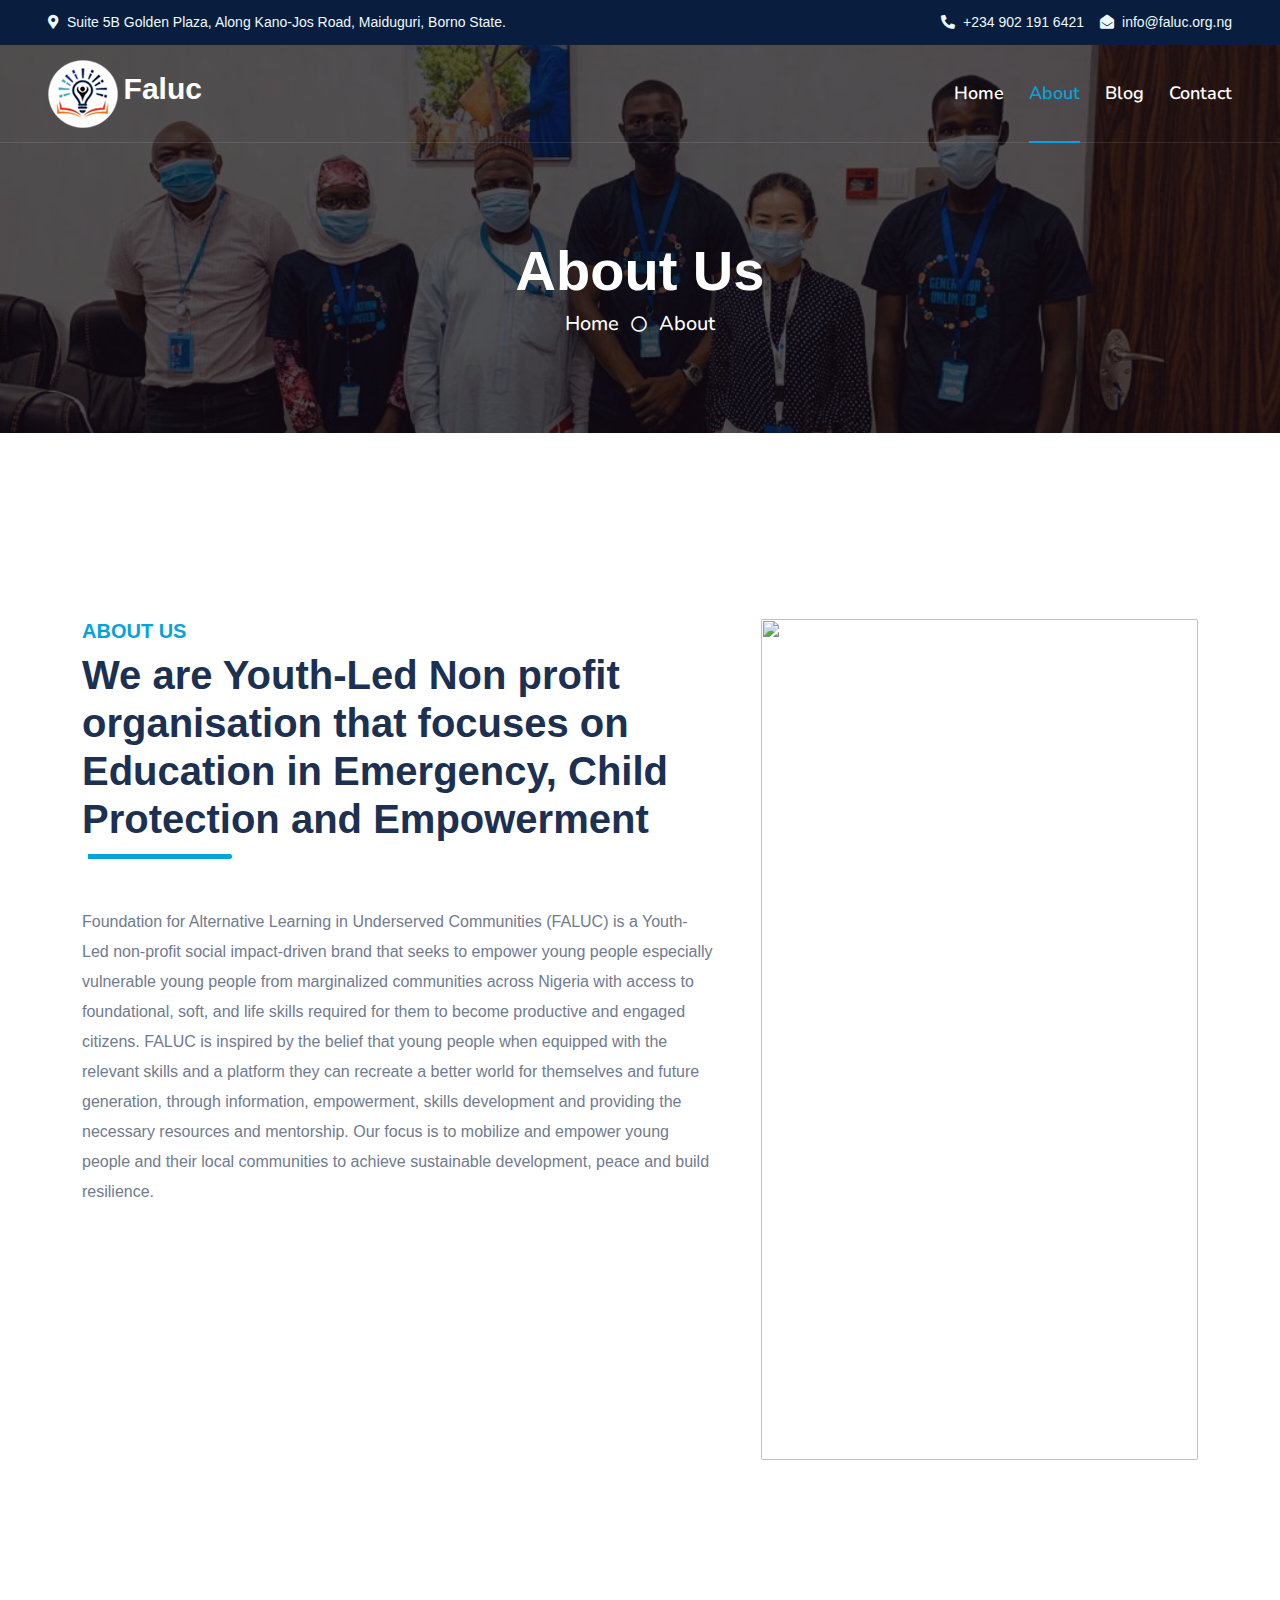
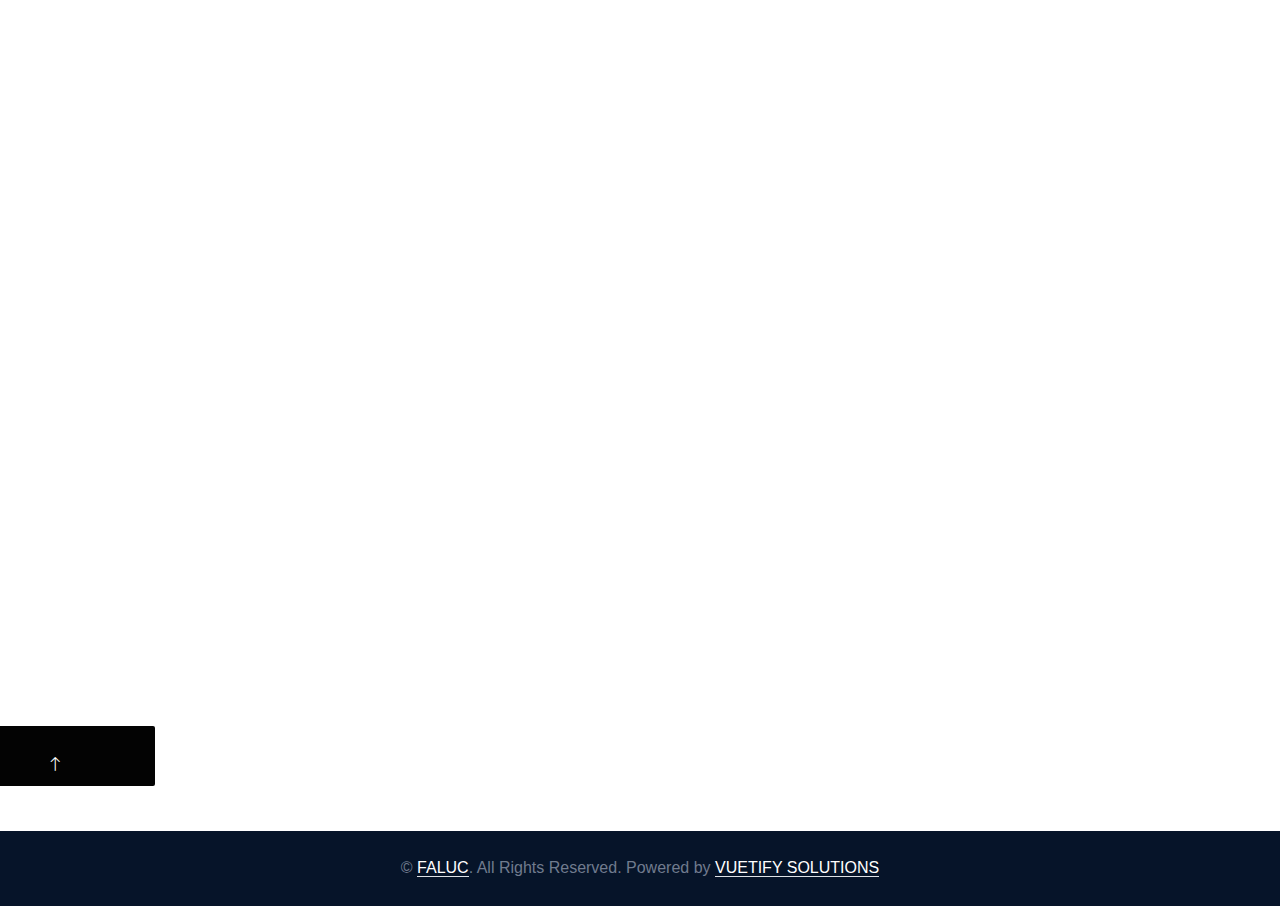
==== commit 5eea1413: "Add dashboard" ====
--- a/about.html
+++ b/about.html
@@ -3,7 +3,7 @@
 
 <head>
     <meta charset="utf-8">
-    <title>Startup - Startup Website Template</title>
+    <title>FALUC - About</title>
     <meta content="width=device-width, initial-scale=1.0" name="viewport">
     <meta content="Free HTML Templates" name="keywords">
     <meta content="Free HTML Templates" name="description">
@@ -44,18 +44,15 @@
         <div class="row gx-0">
             <div class="col-lg-8 text-center text-lg-start mb-2 mb-lg-0">
                 <div class="d-inline-flex align-items-center" style="height: 45px;">
-                    <small class="me-3 text-light"><i class="fa fa-map-marker-alt me-2"></i>123 Street, New York, USA</small>
-                    <small class="me-3 text-light"><i class="fa fa-phone-alt me-2"></i>+012 345 6789</small>
-                    <small class="text-light"><i class="fa fa-envelope-open me-2"></i>info@example.com</small>
+                    <small class="me-3 text-light"><i class="fa fa-map-marker-alt me-2"></i>Suite 5B Golden Plaza, Along Kano-Jos Road, Maiduguri, Borno State.</small>
+                    
                 </div>
             </div>
             <div class="col-lg-4 text-center text-lg-end">
                 <div class="d-inline-flex align-items-center" style="height: 45px;">
-                    <a class="btn btn-sm btn-outline-light btn-sm-square rounded-circle me-2" href=""><i class="fab fa-twitter fw-normal"></i></a>
-                    <a class="btn btn-sm btn-outline-light btn-sm-square rounded-circle me-2" href=""><i class="fab fa-facebook-f fw-normal"></i></a>
-                    <a class="btn btn-sm btn-outline-light btn-sm-square rounded-circle me-2" href=""><i class="fab fa-linkedin-in fw-normal"></i></a>
-                    <a class="btn btn-sm btn-outline-light btn-sm-square rounded-circle me-2" href=""><i class="fab fa-instagram fw-normal"></i></a>
-                    <a class="btn btn-sm btn-outline-light btn-sm-square rounded-circle" href=""><i class="fab fa-youtube fw-normal"></i></a>
+                    <small class="me-3 text-light"><i class="fa fa-phone-alt me-2"></i>+234 902 191 6421</small>
+                    <small class="text-light"><i class="fa fa-envelope-open me-2"></i>info@faluc.org.ng</small>
+                    
                 </div>
             </div>
         </div>
@@ -65,41 +62,23 @@
 
     <!-- Navbar Start -->
     <div class="container-fluid position-relative p-0">
-        <nav class="navbar navbar-expand-lg navbar-dark px-5 py-3 py-lg-0">
+        <nav class="navbar navbar-expand-lg navbar-dark px-3 px-lg-5 py-3 py-lg-0">
             <a href="index.html" class="navbar-brand p-0">
-                <h1 class="m-0"><i class="fa fa-user-tie me-2"></i>Startup</h1>
+                <img class="img-fluid" src="img/logo2.png" alt="" srcset=""> <span class="fw-bold-xl">Faluc</span>
             </a>
             <button class="navbar-toggler" type="button" data-bs-toggle="collapse" data-bs-target="#navbarCollapse">
                 <span class="fa fa-bars"></span>
             </button>
             <div class="collapse navbar-collapse" id="navbarCollapse">
                 <div class="navbar-nav ms-auto py-0">
-                    <a href="index.html" class="nav-item nav-link">Home</a>
-                    <a href="about.html" class="nav-item nav-link active">About</a>
-                    <a href="service.html" class="nav-item nav-link">Services</a>
-                    <div class="nav-item dropdown">
-                        <a href="#" class="nav-link dropdown-toggle" data-bs-toggle="dropdown">Blog</a>
-                        <div class="dropdown-menu m-0">
-                            <a href="blog.html" class="dropdown-item">Blog Grid</a>
-                            <a href="detail.html" class="dropdown-item">Blog Detail</a>
-                        </div>
-                    </div>
-                    <div class="nav-item dropdown">
-                        <a href="#" class="nav-link dropdown-toggle" data-bs-toggle="dropdown">Pages</a>
-                        <div class="dropdown-menu m-0">
-                            <a href="price.html" class="dropdown-item">Pricing Plan</a>
-                            <a href="feature.html" class="dropdown-item">Our features</a>
-                            <a href="team.html" class="dropdown-item">Team Members</a>
-                            <a href="testimonial.html" class="dropdown-item">Testimonial</a>
-                            <a href="quote.html" class="dropdown-item">Free Quote</a>
-                        </div>
-                    </div>
-                    <a href="contact.html" class="nav-item nav-link">Contact</a>
-                </div>
-                <butaton type="button" class="btn text-primary ms-3" data-bs-toggle="modal" data-bs-target="#searchModal"><i class="fa fa-search"></i></butaton>
-                <a href="https://htmlcodex.com/startup-company-website-template" class="btn btn-primary py-2 px-4 ms-3">Download Pro Version</a>
+                    <a href="/home" class="nav-item nav-link">Home</a>
+                    <a href="/about-us" class="nav-item nav-link active">About</a>
+                    <a href="/blog" class="nav-item nav-link">Blog</a>
+                    <a href="/contact-us" class="nav-item nav-link">Contact</a>
+                </div>
             </div>
         </nav>
+
 
         <div class="container-fluid bg-primary py-5 bg-header" style="margin-bottom: 90px;">
             <div class="row py-5">
@@ -141,33 +120,34 @@
                 <div class="col-lg-7">
                     <div class="section-title position-relative pb-3 mb-5">
                         <h5 class="fw-bold text-primary text-uppercase">About Us</h5>
-                        <h1 class="mb-0">The Best IT Solution With 10 Years of Experience</h1>
-                    </div>
-                    <p class="mb-4">Tempor erat elitr rebum at clita. Diam dolor diam ipsum et tempor sit. Aliqu diam amet diam et eos labore. Clita erat ipsum et lorem et sit, sed stet no labore lorem sit. Sanctus clita duo justo et tempor eirmod magna dolore erat amet</p>
+                        <h1 class="mb-0">We are Youth-Led Non profit organisation that focuses on Education in Emergency, Child Protection and Empowerment</h1>
+                    </div>
+                    <p class="mb-4">Foundation for Alternative Learning in Underserved Communities (FALUC) is a Youth-Led non-profit social impact-driven brand that seeks to empower young people especially vulnerable young people from marginalized communities across Nigeria with access to foundational, soft, and life skills required for them to become productive and engaged citizens.
+                        FALUC is inspired by the belief that young people when equipped with the relevant skills and a platform they can recreate a better world for themselves and future generation, through information, empowerment, skills development and providing the necessary resources and mentorship. Our focus is to mobilize and empower young people and their local communities to achieve sustainable development, peace and build resilience.</p>
                     <div class="row g-0 mb-3">
                         <div class="col-sm-6 wow zoomIn" data-wow-delay="0.2s">
-                            <h5 class="mb-3"><i class="fa fa-check text-primary me-3"></i>Award Winning</h5>
-                            <h5 class="mb-3"><i class="fa fa-check text-primary me-3"></i>Professional Staff</h5>
+                            <h5 class="mb-3"><i class="fa fa-check text-primary me-3"></i>Education</h5>
+                            <h5 class="mb-3"><i class="fa fa-check text-primary me-3"></i>Empowerment</h5>
                         </div>
                         <div class="col-sm-6 wow zoomIn" data-wow-delay="0.4s">
-                            <h5 class="mb-3"><i class="fa fa-check text-primary me-3"></i>24/7 Support</h5>
-                            <h5 class="mb-3"><i class="fa fa-check text-primary me-3"></i>Fair Prices</h5>
+                            <h5 class="mb-3"><i class="fa fa-check text-primary me-3"></i>Protection</h5>
+                            <h5 class="mb-3"><i class="fa fa-check text-primary me-3"></i>Climate Change</h5>
                         </div>
                     </div>
                     <div class="d-flex align-items-center mb-4 wow fadeIn" data-wow-delay="0.6s">
                         <div class="bg-primary d-flex align-items-center justify-content-center rounded" style="width: 60px; height: 60px;">
-                            <i class="fa fa-phone-alt text-white"></i>
+                            <i class="fa fa-envelope text-white"></i>
                         </div>
                         <div class="ps-4">
-                            <h5 class="mb-2">Call to ask any question</h5>
-                            <h4 class="text-primary mb-0">+012 345 6789</h4>
-                        </div>
-                    </div>
-                    <a href="quote.html" class="btn btn-primary py-3 px-5 mt-3 wow zoomIn" data-wow-delay="0.9s">Request A Quote</a>
+                            <h5 class="mb-2">Do you want to part with us</h5>
+                            <h4 class="text-primary mb-0">info@faluc.org.ng</h4>
+                        </div>
+                    </div>
+                    <a href="quote.html" class="btn btn-primary py-3 px-5 mt-3 wow zoomIn" data-wow-delay="0.9s">Reach out to us</a>
                 </div>
                 <div class="col-lg-5" style="min-height: 500px;">
                     <div class="position-relative h-100">
-                        <img class="position-absolute w-100 h-100 rounded wow zoomIn" data-wow-delay="0.9s" src="img/about.jpg" style="object-fit: cover;">
+                        <img class="position-absolute w-100 h-100 rounded wow zoomIn" data-wow-delay="0.9s" src="img/1.jpeg" style="object-fit: cover;">
                     </div>
                 </div>
             </div>
@@ -181,57 +161,75 @@
         <div class="container py-5">
             <div class="section-title text-center position-relative pb-3 mb-5 mx-auto" style="max-width: 600px;">
                 <h5 class="fw-bold text-primary text-uppercase">Team Members</h5>
-                <h1 class="mb-0">Professional Stuffs Ready to Help Your Business</h1>
+                <h1 class="mb-0">Our Management Team</h1>
             </div>
             <div class="row g-5">
-                <div class="col-lg-4 wow slideInUp" data-wow-delay="0.3s">
-                    <div class="team-item bg-light rounded overflow-hidden">
-                        <div class="team-img position-relative overflow-hidden">
-                            <img class="img-fluid w-100" src="img/team-1.jpg" alt="">
-                            <div class="team-social">
-                                <a class="btn btn-lg btn-primary btn-lg-square rounded" href=""><i class="fab fa-twitter fw-normal"></i></a>
-                                <a class="btn btn-lg btn-primary btn-lg-square rounded" href=""><i class="fab fa-facebook-f fw-normal"></i></a>
-                                <a class="btn btn-lg btn-primary btn-lg-square rounded" href=""><i class="fab fa-instagram fw-normal"></i></a>
-                                <a class="btn btn-lg btn-primary btn-lg-square rounded" href=""><i class="fab fa-linkedin-in fw-normal"></i></a>
-                            </div>
-                        </div>
-                        <div class="text-center py-4">
-                            <h4 class="text-primary">Full Name</h4>
-                            <p class="text-uppercase m-0">Designation</p>
-                        </div>
-                    </div>
-                </div>
-                <div class="col-lg-4 wow slideInUp" data-wow-delay="0.6s">
-                    <div class="team-item bg-light rounded overflow-hidden">
-                        <div class="team-img position-relative overflow-hidden">
-                            <img class="img-fluid w-100" src="img/team-2.jpg" alt="">
-                            <div class="team-social">
-                                <a class="btn btn-lg btn-primary btn-lg-square rounded" href=""><i class="fab fa-twitter fw-normal"></i></a>
-                                <a class="btn btn-lg btn-primary btn-lg-square rounded" href=""><i class="fab fa-facebook-f fw-normal"></i></a>
-                                <a class="btn btn-lg btn-primary btn-lg-square rounded" href=""><i class="fab fa-instagram fw-normal"></i></a>
-                                <a class="btn btn-lg btn-primary btn-lg-square rounded" href=""><i class="fab fa-linkedin-in fw-normal"></i></a>
-                            </div>
-                        </div>
-                        <div class="text-center py-4">
-                            <h4 class="text-primary">Full Name</h4>
-                            <p class="text-uppercase m-0">Designation</p>
-                        </div>
-                    </div>
-                </div>
-                <div class="col-lg-4 wow slideInUp" data-wow-delay="0.9s">
-                    <div class="team-item bg-light rounded overflow-hidden">
-                        <div class="team-img position-relative overflow-hidden">
-                            <img class="img-fluid w-100" src="img/team-3.jpg" alt="">
-                            <div class="team-social">
-                                <a class="btn btn-lg btn-primary btn-lg-square rounded" href=""><i class="fab fa-twitter fw-normal"></i></a>
-                                <a class="btn btn-lg btn-primary btn-lg-square rounded" href=""><i class="fab fa-facebook-f fw-normal"></i></a>
-                                <a class="btn btn-lg btn-primary btn-lg-square rounded" href=""><i class="fab fa-instagram fw-normal"></i></a>
-                                <a class="btn btn-lg btn-primary btn-lg-square rounded" href=""><i class="fab fa-linkedin-in fw-normal"></i></a>
-                            </div>
-                        </div>
-                        <div class="text-center py-4">
-                            <h4 class="text-primary">Full Name</h4>
-                            <p class="text-uppercase m-0">Designation</p>
+                <div class="col-lg-3 wow slideInUp" data-wow-delay="0.3s">
+                    <div class="team-item bg-light rounded overflow-hidden">
+                        <div class="team-img position-relative overflow-hidden">
+                            <img class="img-fluid w-100" src="img/Ellipse 1.png" alt="">
+                            <div class="team-social">
+                                <a class="btn btn-lg btn-primary btn-lg-square rounded" href=""><i class="fab fa-twitter fw-normal"></i></a>
+                                <a class="btn btn-lg btn-primary btn-lg-square rounded" href=""><i class="fab fa-facebook-f fw-normal"></i></a>
+                                <a class="btn btn-lg btn-primary btn-lg-square rounded" href=""><i class="fab fa-instagram fw-normal"></i></a>
+                                <a class="btn btn-lg btn-primary btn-lg-square rounded" href=""><i class="fab fa-linkedin-in fw-normal"></i></a>
+                            </div>
+                        </div>
+                        <div class="text-center py-4">
+                            <h4 class="text-primary">Abdulkadir Ahmed</h4>
+                            <p class="text-uppercase m-0">Executive Director</p>
+                        </div>
+                    </div>
+                </div>
+                <div class="col-lg-3 wow slideInUp" data-wow-delay="0.6s">
+                    <div class="team-item bg-light rounded overflow-hidden">
+                        <div class="team-img position-relative overflow-hidden">
+                            <img class="img-fluid w-100" src="img/Ellipse 2.png" alt="">
+                            <div class="team-social">
+                                <a class="btn btn-lg btn-primary btn-lg-square rounded" href=""><i class="fab fa-twitter fw-normal"></i></a>
+                                <a class="btn btn-lg btn-primary btn-lg-square rounded" href=""><i class="fab fa-facebook-f fw-normal"></i></a>
+                                <a class="btn btn-lg btn-primary btn-lg-square rounded" href=""><i class="fab fa-instagram fw-normal"></i></a>
+                                <a class="btn btn-lg btn-primary btn-lg-square rounded" href=""><i class="fab fa-linkedin-in fw-normal"></i></a>
+                            </div>
+                        </div>
+                        <div class="text-center py-4">
+                            <h4 class="text-primary">Haruna Ibrahim</h4>
+                            <p class="text-uppercase m-0">Communication Officer</p>
+                        </div>
+                    </div>
+                </div>
+                <div class="col-lg-3 wow slideInUp" data-wow-delay="0.9s">
+                    <div class="team-item bg-light rounded overflow-hidden">
+                        <div class="team-img position-relative overflow-hidden">
+                            <img class="img-fluid w-100" src="img/Ellipse 3.png" alt="">
+                            <div class="team-social">
+                                <a class="btn btn-lg btn-primary btn-lg-square rounded" href=""><i class="fab fa-twitter fw-normal"></i></a>
+                                <a class="btn btn-lg btn-primary btn-lg-square rounded" href=""><i class="fab fa-facebook-f fw-normal"></i></a>
+                                <a class="btn btn-lg btn-primary btn-lg-square rounded" href=""><i class="fab fa-instagram fw-normal"></i></a>
+                                <a class="btn btn-lg btn-primary btn-lg-square rounded" href=""><i class="fab fa-linkedin-in fw-normal"></i></a>
+                            </div>
+                        </div>
+                        <div class="text-center py-4">
+                            <h4 class="text-primary">Jubilee Ayuba</h4>
+                            <p class="text-uppercase m-0">Finance Officer</p>
+                        </div>
+                    </div>
+                </div>
+
+                <div class="col-lg-3 wow slideInUp" data-wow-delay="0.9s">
+                    <div class="team-item bg-light rounded overflow-hidden">
+                        <div class="team-img position-relative overflow-hidden">
+                            <img class="img-fluid w-100" src="img/Ellipse 4.png" alt="">
+                            <div class="team-social">
+                                <a class="btn btn-lg btn-primary btn-lg-square rounded" href=""><i class="fab fa-twitter fw-normal"></i></a>
+                                <a class="btn btn-lg btn-primary btn-lg-square rounded" href=""><i class="fab fa-facebook-f fw-normal"></i></a>
+                                <a class="btn btn-lg btn-primary btn-lg-square rounded" href=""><i class="fab fa-instagram fw-normal"></i></a>
+                                <a class="btn btn-lg btn-primary btn-lg-square rounded" href=""><i class="fab fa-linkedin-in fw-normal"></i></a>
+                            </div>
+                        </div>
+                        <div class="text-center py-4">
+                            <h4 class="text-primary">Deborah Shamag</h4>
+                            <p class="text-uppercase m-0">Admin officer</p>
                         </div>
                     </div>
                 </div>
@@ -246,15 +244,14 @@
         <div class="container py-5 mb-5">
             <div class="bg-white">
                 <div class="owl-carousel vendor-carousel">
-                    <img src="img/vendor-1.jpg" alt="">
-                    <img src="img/vendor-2.jpg" alt="">
-                    <img src="img/vendor-3.jpg" alt="">
-                    <img src="img/vendor-4.jpg" alt="">
-                    <img src="img/vendor-5.jpg" alt="">
-                    <img src="img/vendor-6.jpg" alt="">
-                    <img src="img/vendor-7.jpg" alt="">
-                    <img src="img/vendor-8.jpg" alt="">
-                    <img src="img/vendor-9.jpg" alt="">
+                    <img src="img/partners/Rectangle 1.png" alt="">
+                    <img src="img/partners/Rectangle 2.png" alt="">
+                    <img src="img/partners/Rectangle 3.png" alt="">
+                    <img src="img/partners/Rectangle 4.png" alt="">
+                    <img src="img/partners/Rectangle 5.png" alt="">
+                    <img src="img/partners/Rectangle 6.png" alt="">
+                    <img src="img/partners/Rectangle 3.png" alt="">
+              
                 </div>
             </div>
         </div>
@@ -262,101 +259,26 @@
     <!-- Vendor End -->
     
 
-    <!-- Footer Start -->
-    <div class="container-fluid bg-dark text-light mt-5 wow fadeInUp" data-wow-delay="0.1s">
-        <div class="container">
-            <div class="row gx-5">
-                <div class="col-lg-4 col-md-6 footer-about">
-                    <div class="d-flex flex-column align-items-center justify-content-center text-center h-100 bg-primary p-4">
-                        <a href="index.html" class="navbar-brand">
-                            <h1 class="m-0 text-white"><i class="fa fa-user-tie me-2"></i>Startup</h1>
-                        </a>
-                        <p class="mt-3 mb-4">Lorem diam sit erat dolor elitr et, diam lorem justo amet clita stet eos sit. Elitr dolor duo lorem, elitr clita ipsum sea. Diam amet erat lorem stet eos. Diam amet et kasd eos duo.</p>
-                        <form action="">
-                            <div class="input-group">
-                                <input type="text" class="form-control border-white p-3" placeholder="Your Email">
-                                <button class="btn btn-dark">Sign Up</button>
-                            </div>
-                        </form>
-                    </div>
-                </div>
-                <div class="col-lg-8 col-md-6">
-                    <div class="row gx-5">
-                        <div class="col-lg-4 col-md-12 pt-5 mb-5">
-                            <div class="section-title section-title-sm position-relative pb-3 mb-4">
-                                <h3 class="text-light mb-0">Get In Touch</h3>
-                            </div>
-                            <div class="d-flex mb-2">
-                                <i class="bi bi-geo-alt text-primary me-2"></i>
-                                <p class="mb-0">123 Street, New York, USA</p>
-                            </div>
-                            <div class="d-flex mb-2">
-                                <i class="bi bi-envelope-open text-primary me-2"></i>
-                                <p class="mb-0">info@example.com</p>
-                            </div>
-                            <div class="d-flex mb-2">
-                                <i class="bi bi-telephone text-primary me-2"></i>
-                                <p class="mb-0">+012 345 67890</p>
-                            </div>
-                            <div class="d-flex mt-4">
-                                <a class="btn btn-primary btn-square me-2" href="#"><i class="fab fa-twitter fw-normal"></i></a>
-                                <a class="btn btn-primary btn-square me-2" href="#"><i class="fab fa-facebook-f fw-normal"></i></a>
-                                <a class="btn btn-primary btn-square me-2" href="#"><i class="fab fa-linkedin-in fw-normal"></i></a>
-                                <a class="btn btn-primary btn-square" href="#"><i class="fab fa-instagram fw-normal"></i></a>
-                            </div>
-                        </div>
-                        <div class="col-lg-4 col-md-12 pt-0 pt-lg-5 mb-5">
-                            <div class="section-title section-title-sm position-relative pb-3 mb-4">
-                                <h3 class="text-light mb-0">Quick Links</h3>
-                            </div>
-                            <div class="link-animated d-flex flex-column justify-content-start">
-                                <a class="text-light mb-2" href="#"><i class="bi bi-arrow-right text-primary me-2"></i>Home</a>
-                                <a class="text-light mb-2" href="#"><i class="bi bi-arrow-right text-primary me-2"></i>About Us</a>
-                                <a class="text-light mb-2" href="#"><i class="bi bi-arrow-right text-primary me-2"></i>Our Services</a>
-                                <a class="text-light mb-2" href="#"><i class="bi bi-arrow-right text-primary me-2"></i>Meet The Team</a>
-                                <a class="text-light mb-2" href="#"><i class="bi bi-arrow-right text-primary me-2"></i>Latest Blog</a>
-                                <a class="text-light" href="#"><i class="bi bi-arrow-right text-primary me-2"></i>Contact Us</a>
-                            </div>
-                        </div>
-                        <div class="col-lg-4 col-md-12 pt-0 pt-lg-5 mb-5">
-                            <div class="section-title section-title-sm position-relative pb-3 mb-4">
-                                <h3 class="text-light mb-0">Popular Links</h3>
-                            </div>
-                            <div class="link-animated d-flex flex-column justify-content-start">
-                                <a class="text-light mb-2" href="#"><i class="bi bi-arrow-right text-primary me-2"></i>Home</a>
-                                <a class="text-light mb-2" href="#"><i class="bi bi-arrow-right text-primary me-2"></i>About Us</a>
-                                <a class="text-light mb-2" href="#"><i class="bi bi-arrow-right text-primary me-2"></i>Our Services</a>
-                                <a class="text-light mb-2" href="#"><i class="bi bi-arrow-right text-primary me-2"></i>Meet The Team</a>
-                                <a class="text-light mb-2" href="#"><i class="bi bi-arrow-right text-primary me-2"></i>Latest Blog</a>
-                                <a class="text-light" href="#"><i class="bi bi-arrow-right text-primary me-2"></i>Contact Us</a>
-                            </div>
-                        </div>
-                    </div>
-                </div>
-            </div>
-        </div>
-    </div>
-    <div class="container-fluid text-white" style="background: #061429;">
-        <div class="container text-center">
-            <div class="row justify-content-end">
-                <div class="col-lg-8 col-md-6">
-                    <div class="d-flex align-items-center justify-content-center" style="height: 75px;">
-                        <p class="mb-0">&copy; <a class="text-white border-bottom" href="#">Your Site Name</a>. All Rights Reserved. 
-						
-						<!--/*** This template is free as long as you keep the footer author’s credit link/attribution link/backlink. If you'd like to use the template without the footer author’s credit link/attribution link/backlink, you can purchase the Credit Removal License from "https://htmlcodex.com/credit-removal". Thank you for your support. ***/-->
-						Designed by <a class="text-white border-bottom" href="https://htmlcodex.com">HTML Codex</a></p>
-                    </div>
-                </div>
-            </div>
-        </div>
-    </div>
+<!-- Back to Top -->
+<a href="#" class="btn btn-lg btn-primary btn-lg-square rounded back-to-top"><i class="bi bi-arrow-up"></i></a>
+
+<!-- Footer Start -->
+
+<div class="container-fluid text-white" style="background: #061429;">
+    <div class="container text-center">
+        <div class="row justify-content-end">
+            <div class="col-lg-12 col-md-12">
+                <div class="d-flex align-items-center justify-content-center" style="height: 75px;">
+                    <p class="mb-0">&copy; <a class="text-white border-bottom" href="#">FALUC</a>. All Rights Reserved. 
+
+                    Powered by <a class="text-white border-bottom" href="https://maid360.com">VUETIFY SOLUTIONS</a></p>
+                </div>
+            </div>
+        </div>
+    </div>
+</div>
     <!-- Footer End -->
-
-
-    <!-- Back to Top -->
-    <a href="#" class="btn btn-lg btn-primary btn-lg-square rounded back-to-top"><i class="bi bi-arrow-up"></i></a>
-
-
+    
     <!-- JavaScript Libraries -->
     <script src="https://code.jquery.com/jquery-3.4.1.min.js"></script>
     <script src="https://cdn.jsdelivr.net/npm/bootstrap@5.0.0/dist/js/bootstrap.bundle.min.js"></script>
